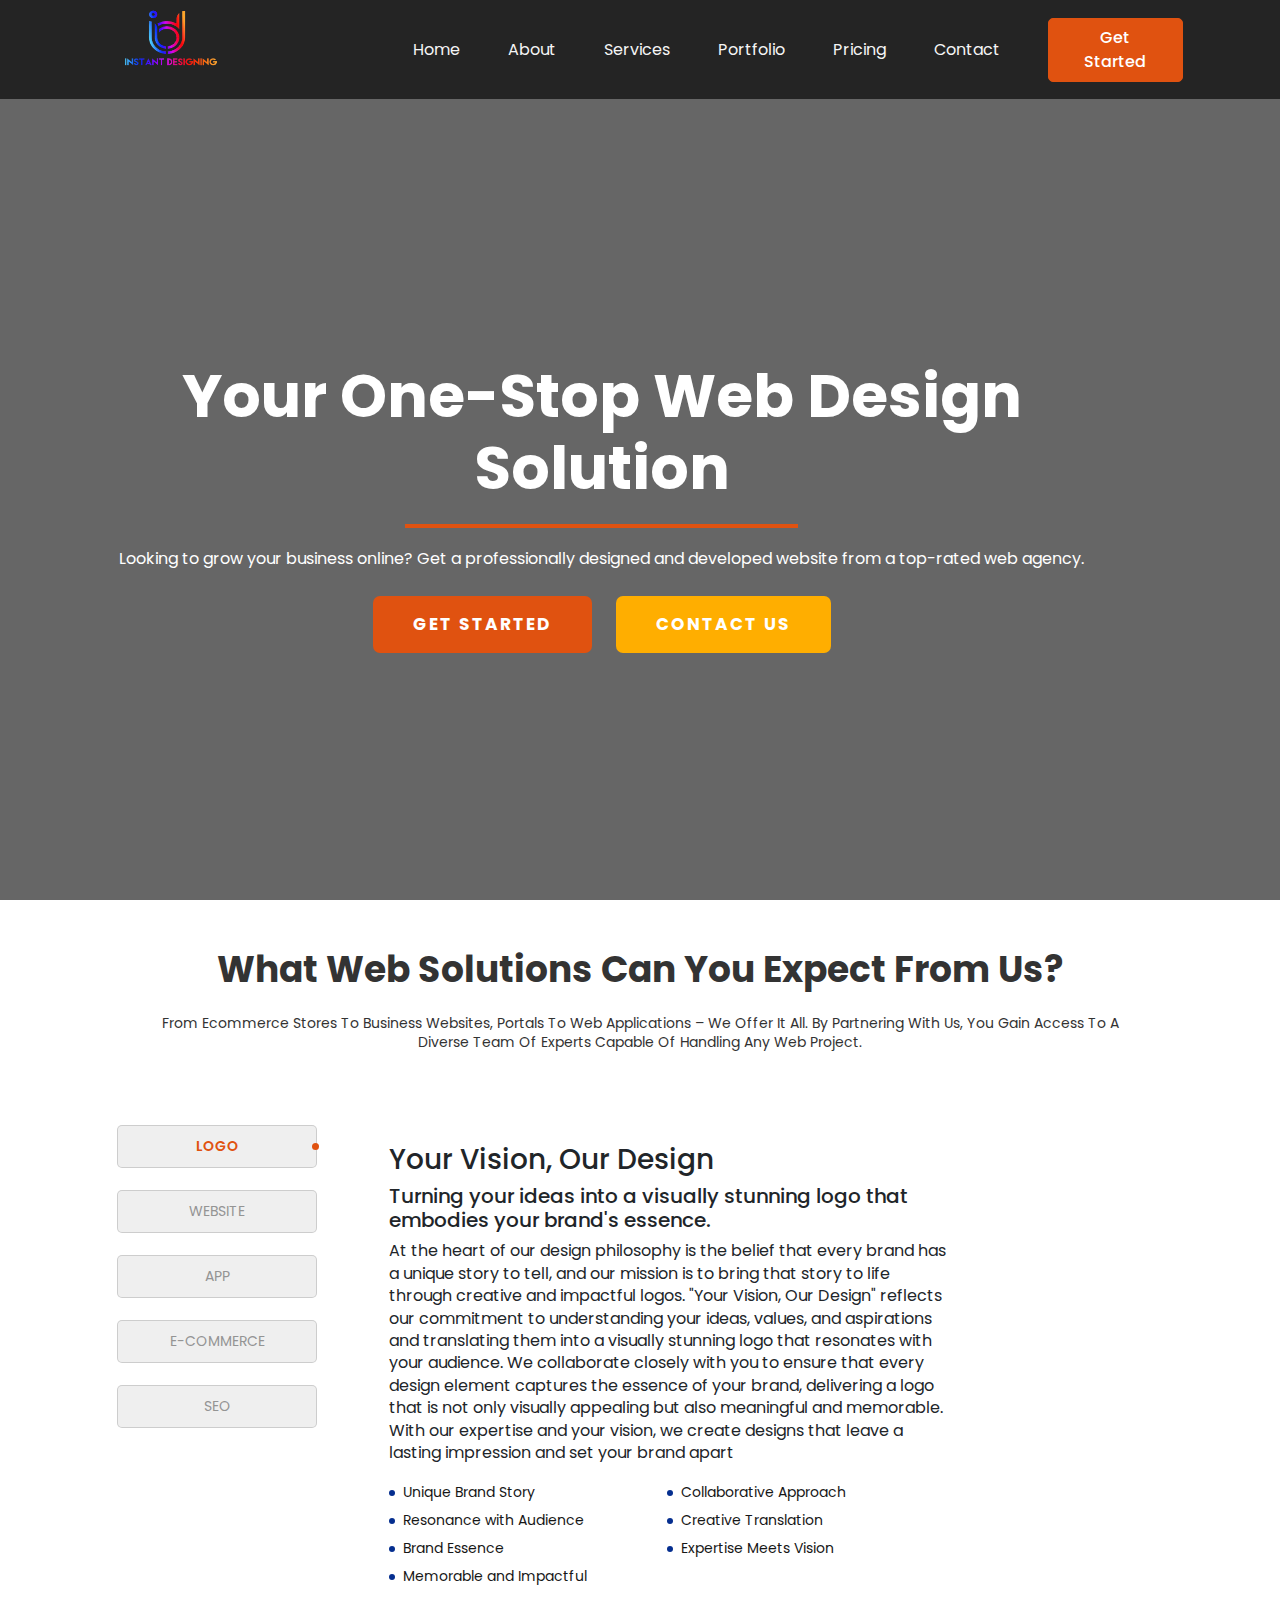
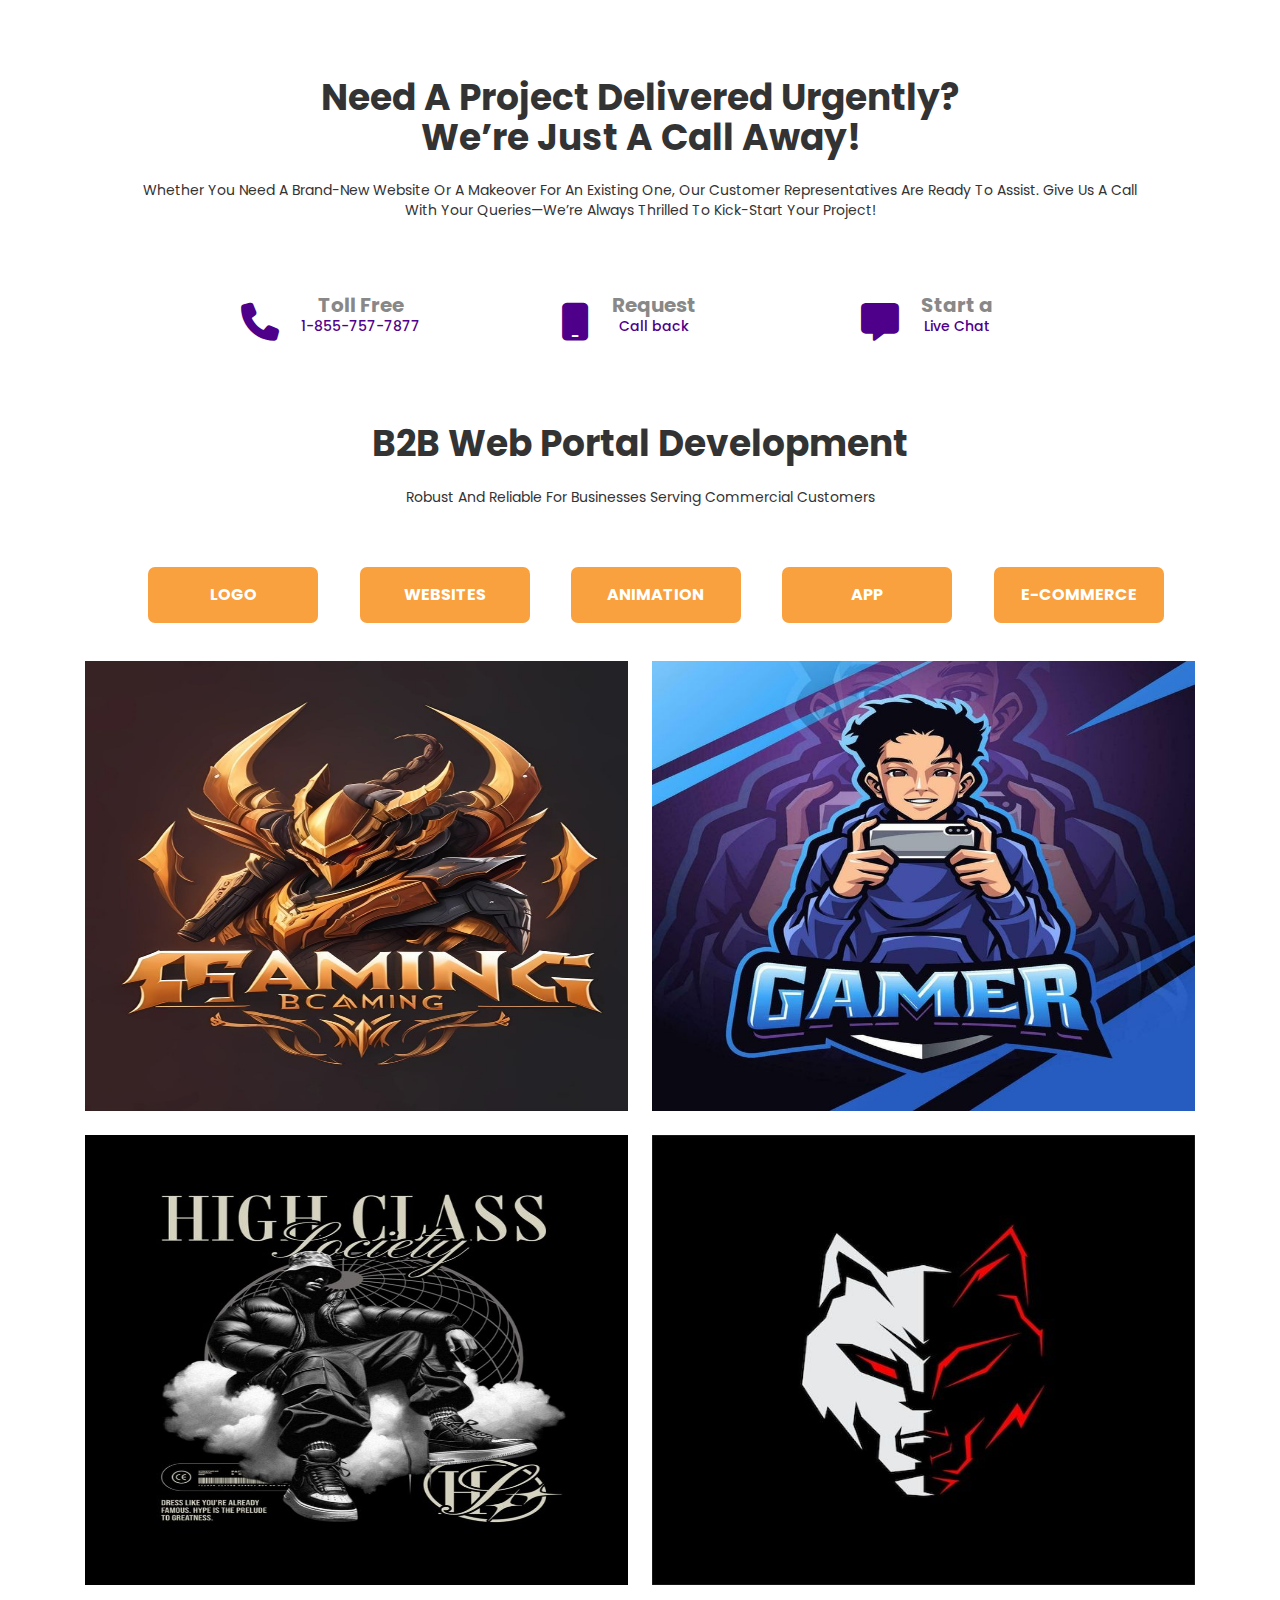
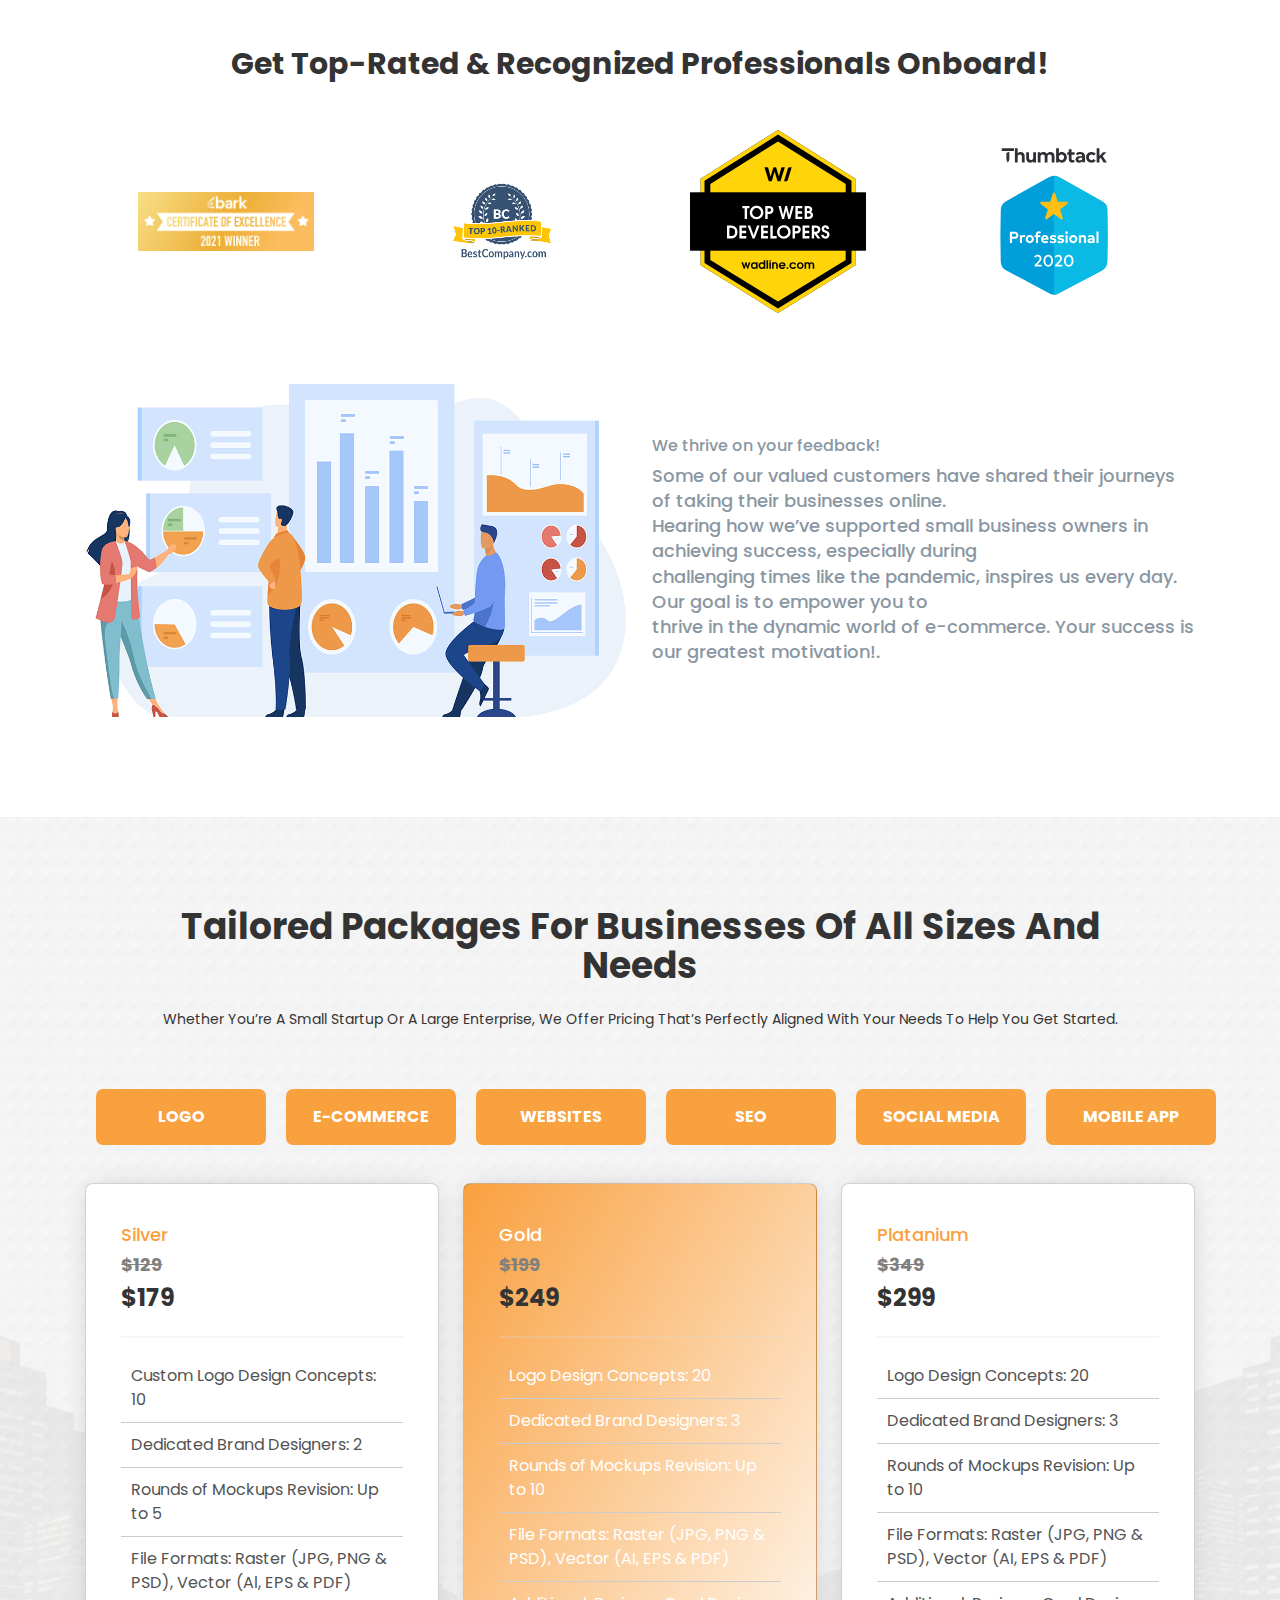
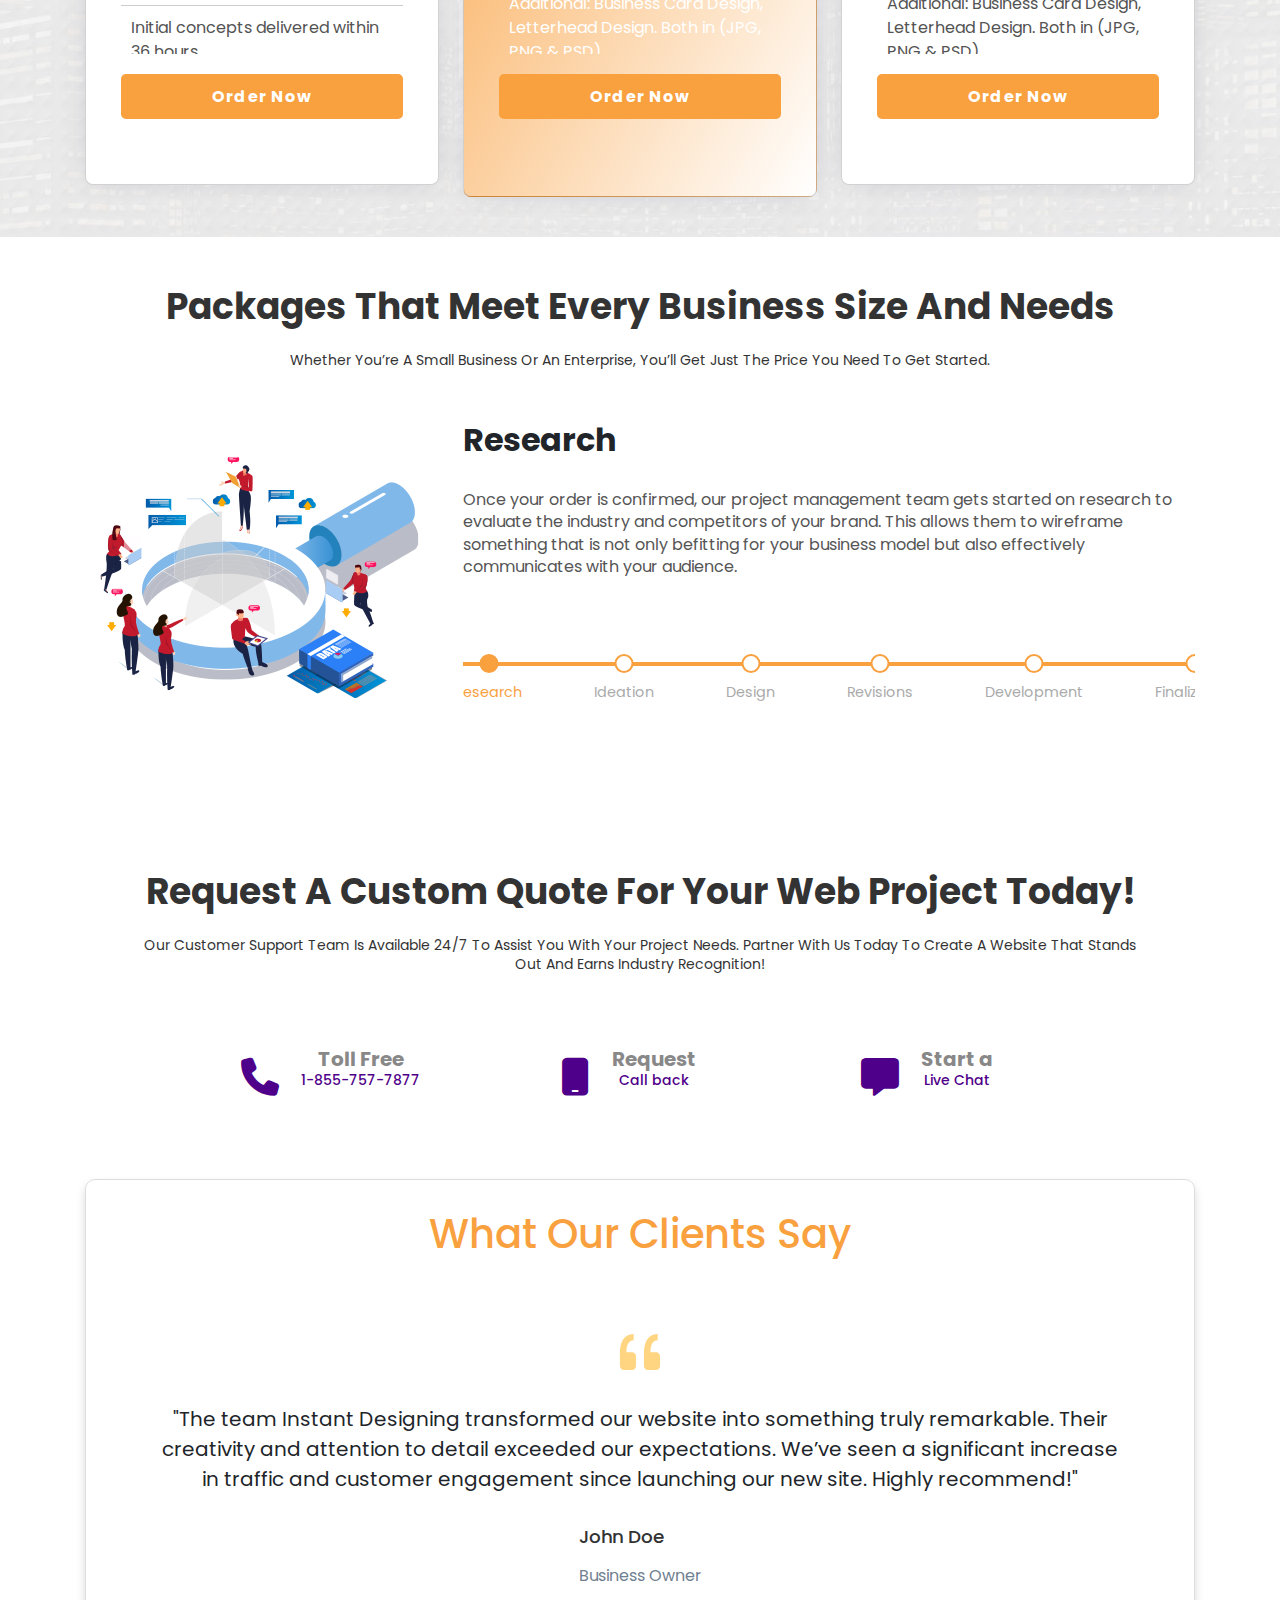
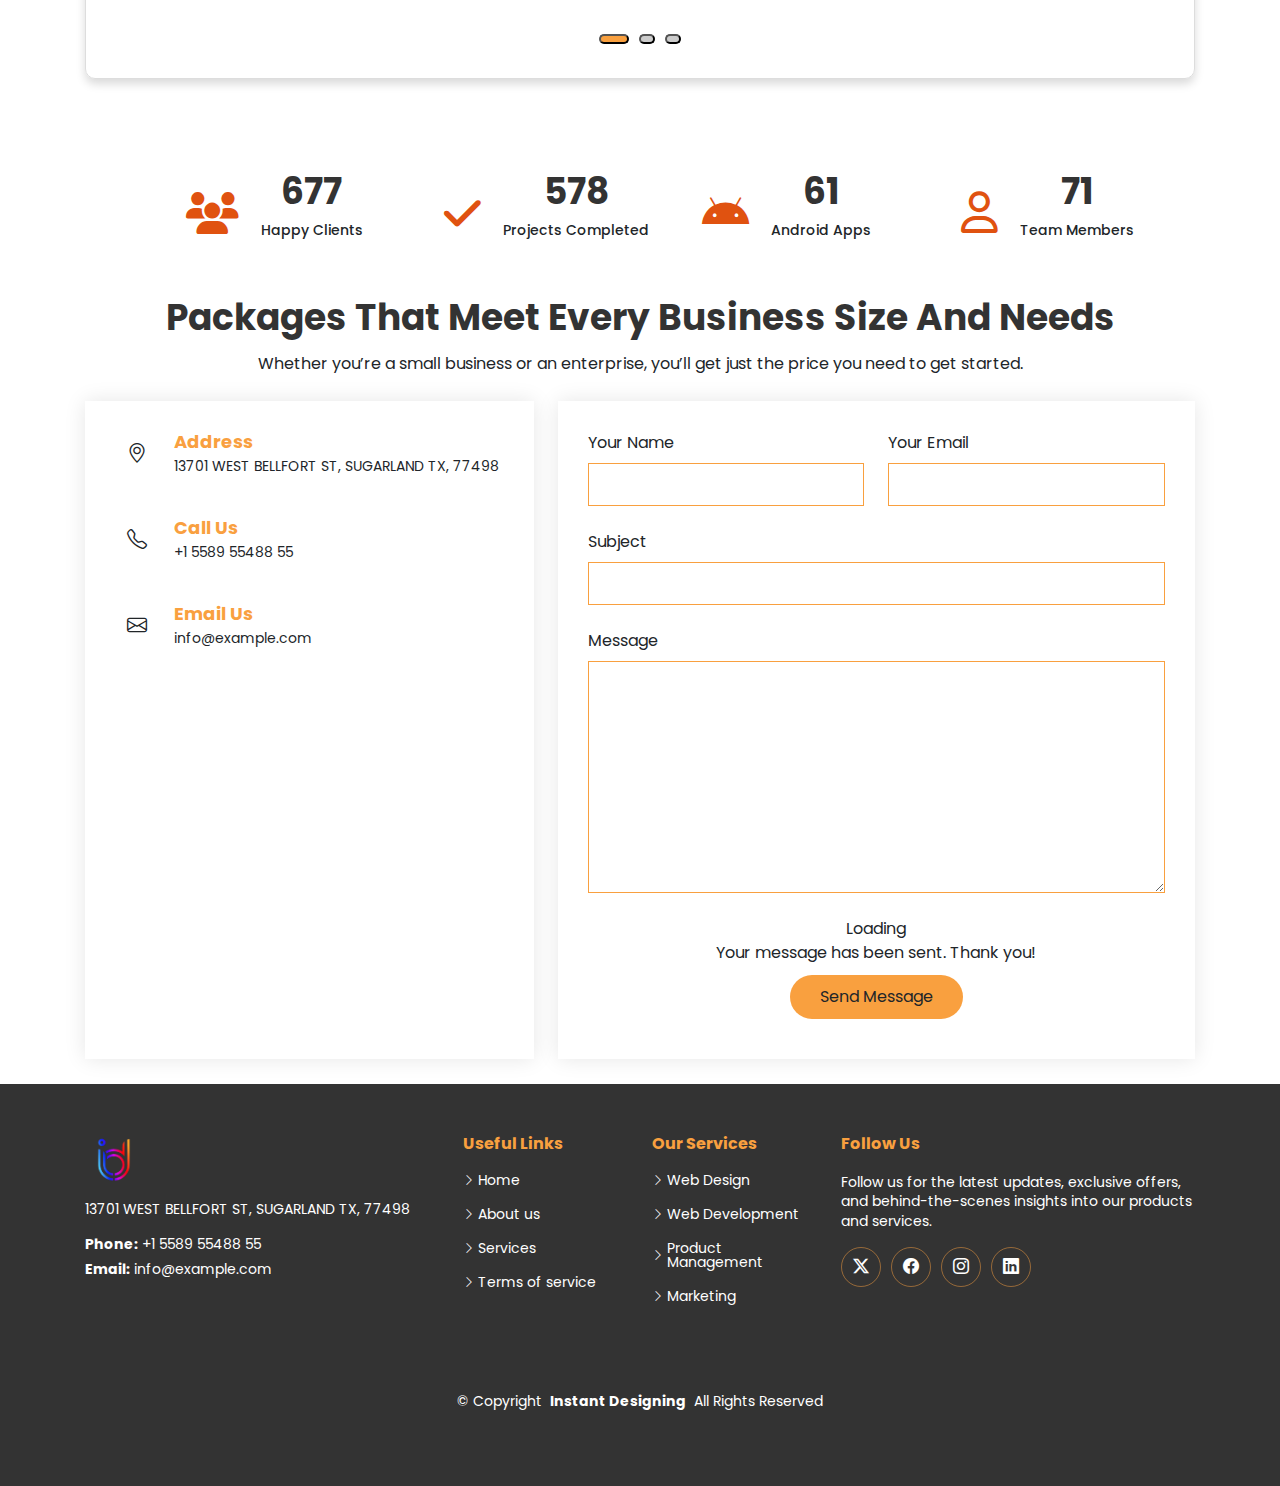
==== index.html @ 381ea603 "rough" ====
<!DOCTYPE html>
<html lang="en">

<head>
	<meta charset="UTF-8">
	<meta name="viewport" content="width=device-width, initial-scale=1.0">
	<link rel="icon" href="./assets/images/logo.png" type="image/x-icon">
	<link rel="stylesheet" href="https://cdn.jsdelivr.net/npm/bootstrap@5.3.3/dist/css/bootstrap.min.css"
		integrity="sha384-QWTKZyjpPEjISv5WaRU9OFeRpok6YctnYmDr5pNlyT2bRjXh0JMhjY6hW+ALEwIH" crossorigin="anonymous">
	<link rel="stylesheet" href="https://cdnjs.cloudflare.com/ajax/libs/font-awesome/6.6.0/css/all.min.css">
	<link rel="stylesheet" type="text/css"
		href="https://cdnjs.cloudflare.com/ajax/libs/slick-carousel/1.8.1/slick.min.css" />
	<link rel="stylesheet" type="text/css"
		href="https://cdnjs.cloudflare.com/ajax/libs/slick-carousel/1.8.1/slick-theme.min.css" />
	<link href="https://cdn.jsdelivr.net/npm/bootstrap-icons/font/bootstrap-icons.css" rel="stylesheet">
	<!-- <link href="https://cdn.jsdelivr.net/npm/aos@2.3.4/dist/aos.css" rel="stylesheet"> -->



	<link rel="stylesheet" href="styles.css">
	<title>Instant Designing</title>
</head>

<body>
	<!-- header -->
	<header  data-aos="fade-down">
		<div class="container">
			<div class="row">
				<div class="col-md-3">
					<a href="#" class="logo">
						<img src="./assets/images/Logo-removebg-preview.png" alt="logo">
					</a>
				</div>
				<div class="col-md-9">
					<nav>
						<div class="hamburger-menu" id="hamburger-menu">
							<span></span>
							<span></span>
							<span></span>
						</div>
						<ul class="menu" id="menu">
							<li><a href="#">Home</a></li>
							<li><a href="#types-Solutions">About</a></li>
							<li><a href="#">Services</a></li>
							<li><a href="#Portfolio">Portfolio</a></li>
							<li><a href="#pricing">Pricing</a></li>
							<li><a href="#contact">Contact</a></li>
							<li><button class="btn-a">Get Started</button></li>
						</ul>
					</nav>
				</div>
			</div>
		</div>
	</header>


	<section class="hero" data-aos="zoom-in">
		<div class="video">
			<video autoplay muted loop>
				<source src="./assets/images/3205624-hd_1920_1080_25fps.mp4" type="video/mp4">
			</video>
		</div>
		<div class="container">
			<div class="row">
				<div class="col-lg-12">
					<div class="hero-content" data-aos="fade-up" data-aos-delay="300">
						<h1>Your One-Stop Web Design Solution</h1>
						<p>Looking to grow your business online? Get a professionally designed and developed website
							from a top-rated web agency.</p>
						<button class="btn-b" data-aos="fade-right" data-aos-delay="500"> Get Started</button>
						<button style="background: #ffae00;" class="btn-b" data-aos="fade-left" data-aos-delay="500"> Contact Us</button>
					</div>
				</div>
			</div>
		</div>
	</section>
	
	
	  

	<section class="types-Solutions" id="types-Solutions"  data-aos="fade-up">
		<div class=" container">
		  <div class="row">
			<div class="col-md-12">
			  <div class="sec" data-aos="fade-right">
				<h1 class="sec-hd text-center" data-aos="fade-left" data-aos-delay="200">What Web Solutions Can You Expect from Us?</h1>
				<p>From ecommerce stores to business websites, portals to web applications – we offer it all. By
				  partnering with us, you gain access to a diverse team of experts capable of handling any web
				  project.</p>
			  </div>
			</div>
			<div class="col-md-3">
			  <div class="buttons" data-aos="fade-up" data-aos-delay="300">
				<ul class="list">
				  <li><button class="active" onclick="showContent('logo-div')">Logo</button></li>
				  <li><button onclick="showContent('website')">Website </button></li>
				  <li><button onclick="showContent('app')">App</button></li>
				  <li><button onclick="showContent('ecommerce')">E-commerce</button></li>
				  <li><button onclick="showContent('seo')">SEO</button></li>
				</ul>
	  
			  </div>
			</div>
			<div class="col-md-9">
	  
			  <div class="content logo-div"  data-aos="fade-right">
				<h3>
				  Your Vision, Our Design
				</h3>
				<h5>Turning your ideas into a visually stunning logo that embodies your brand's essence.</h5>
				<p>At the heart of our design philosophy is the belief that every brand has a unique story to
				  tell, and our mission is to bring that story to life through creative and impactful logos.
				  "Your Vision, Our Design" reflects our commitment to understanding your ideas, values, and
				  aspirations and translating them into a visually stunning logo that resonates with your
				  audience. We collaborate closely with you to ensure that every design element captures the
				  essence of your brand, delivering a logo that is not only visually appealing but also
				  meaningful and memorable. With our expertise and your vision, we create designs that leave a
				  lasting impression and set your brand apart</p>
				<ul class="dots-ul" data-aos="zoom-in" data-aos-delay="400">
				  <li>Unique Brand Story</li>
				  <li>Collaborative Approach</li>
				  <li>Resonance with Audience</li>
				  <li>Creative Translation</li>
				  <li>Brand Essence</li>
				  <li>Expertise Meets Vision</li>
				  <li>Memorable and Impactful</li>
				</ul>
				<!-- <img src="./assets/images/web-business01.png" alt=""> -->
	  
				<!-- Right-hand corner image -->
	  
				<img src="./assets/logo/free-golden-wings-logo-vector.jpg" alt="B2B Image" class="corner-image" data-aos="fade-up">
	  
			  </div>
			  <div class="content website" data-aos="fade-up">
				<h3>
				  Innovative and Mobile-Friendly Websites
				</h3>
				<h5>Blending Creativity and Responsiveness to Boost Your Revenue</h5>
				<p>Responsive websites deliver significantly better business returns compared to traditional
				  websites, as they effectively reach customers across multiple platforms. With 95% of daily
				  activities now conducted on smartphones and tablets, it’s essential to cater to various
				  screen sizes and resolutions. Responsive design ensures flexible dimensions, providing clear
				  visuals and a tailored user experience, all without compromising the display quality on any
				  device.</p>
				<ul class="dots-ul" data-aos="zoom-in">
				  <li> Flexible Grid Implementation</li>
				  <li> CSS Styling Responsive Code</li>
				  <li> CSS3 Media Query Listener</li>
				  <li> Dynamics Resizing</li>
				  <li> Layout Alteration</li>
				</ul>
				<img src="web-business01.png" alt="">
	  
				<!-- Right-hand corner image -->
	  
				<img src="./assets/images/01.jpg" alt="B2B Image" class="corner-image"  data-aos="fade-up">
	  
			  </div>
			  <div class="content app"  data-aos="fade-up">
				<h3>
				  Experience the Future of Mobility
				</h3>
				<h5>Discover a seamless and innovative mobile app experience that redefines convenience and
				  connectivity.</h5>
				<p>Experience the Future of Mobility" captures the essence of a groundbreaking mobile app
				  designed to transform the way you interact with technology. With a focus on innovation,
				  convenience, and connectivity, this app delivers a seamless user experience that integrates
				  cutting-edge features to simplify your daily tasks and enhance your lifestyle. Whether it's
				  staying connected, managing your activities, or accessing services on the go, this app
				  redefines mobility by putting everything you need right at your fingertips. It’s not just an
				  app; it’s your gateway to a smarter, more connected future.</p>
				<ul class="dots-ul" data-aos="zoom-in">
				  <li>Innovative Technology</li>
				  <li>Seamless User Experience</li>
				  <li>Enhanced Convenience</li>
				  <li>Unmatched Connectivity</li>
				  <li>Future-Focused</li>
				  <li>Comprehensive Services</li>
				  <li>Empowering Mobility</li>
				</ul>
				<img src="web-business01.png" alt="">
	  
				<!-- Right-hand corner image -->
	  
				<img src="./assets/images/app1.png" alt="B2B Image" class="corner-image"  data-aos="zoom-out">
	  
			  </div>
			  <div class="content ecommerce" data-aos="fade-right">
				<h3>
				  A Comprehensive eCommerce Solution
				</h3>
				<h5>From inventory management and payment gateways to order processing and beyond, get all the
				  tools you need to make your online store thrive.</h5>
				<p>Ecommerce is a highly competitive market, and to succeed, you need a store that offers full
				  control while providing an engaging experience for your audience. When you partner with us,
				  you get a team of professionals with the expertise to build an online store that’s ready to
				  drive serious business./p>
				<ul class="dots-ul" data-aos="zoom-in">
				  <li> Customer Registration</li>
				  <li> Merchant Integration</li>
				  <li> Products & Categories</li>
				  <li> Discount Coupons</li>
				  <li> Products Reports</li>
				</ul>
				<img src="web-business01.png" alt="">
	  
				<!-- Right-hand corner image -->
	  
				<img src="./assets/images/01 (1).jpg" alt="B2B Image" class="corner-image" data-aos="zoom-out">
	  
			  </div>
			  <div class="content seo" data-aos="fade-left">
				<h3>Unleashing the Power of SEO for Your Business
				</h3>
				<h5>Maximize your business's online potential with tailored SEO strategies that drive
				  visibility, traffic, and growth.</h5>
				<p>Unleashing the Power of SEO for Your Business" is about unlocking your brand’s full digital
				  potential through expertly crafted SEO strategies. By optimizing your website for search
				  engines, we ensure that your business gains greater visibility, driving more organic traffic
				  and attracting the right audience. These strategies are tailored to meet your specific
				  goals, helping you climb search rankings, enhance user engagement, and ultimately boost
				  conversions. Whether you're looking to establish a strong online presence or dominate your
				  market, SEO empowers your business to grow sustainably, stay ahead of competitors, and
				  connect with customers in meaningful ways.</p>
				<ul class="dots-ul" data-aos="zoom-in">
				  <li>Increased Visibility</li>
				  <li>Targeted Traffic</li>
				  <li>Improved Rankings</li>
				  <li>Tailored Strategies</li>
				  <li>Boosted Conversions</li>
				  <li>Sustainable Growth</li>
				  <li>Competitive Advantage</li>
				  <li>Enhanced User Engagement</li>
				  <li>Cost-Effective Marketing</li>
				</ul>
				<img src="web-business01.png" alt="">
	  
				<!-- Right-hand corner image -->
	  
				<img src="./assets/images/seo.jpg" alt="B2B Image" class="corner-image" data-aos="fade-up">
	  
			  </div>
			</div>
	  
		  </div>
		</div>
	  
	  </section>

	  <section class="call-to-action" data-aos="fade-up">
		<div class="container">
			<div class="row">
				<div class="col-md-12">
					<div class="sec" data-aos="fade-right">
						<h1 class="sec-hd text-center">
							Need a project delivered urgently? <br>
							We’re just a call away!
						</h1>
						<p data-aos="fade-left" data-aos-delay="200">
							Whether you need a brand-new website or a makeover for an existing one, our customer
							representatives are ready to assist. Give us a call with your queries—we’re always thrilled
							to kick-start your project!
						</p>
					</div>
				</div>
				<div class="container" id="call-row">
					<div class="row">
						<div class="col-md-4 d-flex justify-content-center" data-aos="zoom-in" data-aos-delay="300">
							<div class="call-i">
								<i class="fa-solid fa-phone"></i>
							</div>
							<div class="call-sec">
								<h5>Toll Free</h5>
								<p>1-855-757-7877</p>
							</div>
						</div>
						<div class="col-md-4 d-flex justify-content-center" data-aos="zoom-in" data-aos-delay="400">
							<div class="call-i">
								<i class="fa-solid fa-mobile"></i>
							</div>
							<div class="call-sec">
								<h5>Request</h5>
								<p>Call back</p>
							</div>
						</div>
						<div class="col-md-4 d-flex justify-content-center" data-aos="zoom-in" data-aos-delay="500">
							<div class="call-i">
								<i class="fa-solid fa-message"></i>
							</div>
							<div class="call-sec">
								<h5>Start a</h5>
								<p>Live Chat</p>
							</div>
						</div>
					</div>
				</div>
			</div>
		</div>
	</section>
	

	<section class="web-busniess-sec" id="Portfolio">
		<div class="container">
			<div class="row">
				<div class="col-md-12">
					<div class="sec">
						<h1 class="sec-hd text-center">B2B Web Portal Development</h1>
						<p>Robust and Reliable for Businesses Serving Commercial Customers</p>
					</div>
				</div>
				<div class="col-md-12">
					<ul class="web-busniess-ul text-center d-flex ">
						<li><button class="btn-b btn-change" onclick="showTab('tab-logo')">Logo</button></li>
						<li><button class="btn-b btn-change" onclick="showTab('tab-website')">Websites</button></li>
						<li><button class="btn-b btn-change" onclick="showTab('tab-animation')">Animation</button></li>
						<li><button class="btn-b btn-change" onclick="showTab('tab-app')">APP</button></li>
						<li><button class="btn-b btn-change" onclick="showTab('tab-ecommerce')">E-commerce</button></li>

					</ul>
				</div>



				<!-- Tab Content Wrapper -->
				<div class="tab-content">
					<div class="tab-logo">
						<div class="row">
							<div class="col-md-6">
								<div class="portfolio-img"> <img src="./assets/logo/02.jpg" alt="">
								</div>
							</div>
							<div class="col-md-6">
								<div class="portfolio-img"> <img src="./assets/logo/03.jpg" alt=""> </div>
							</div>
							<div class="col-md-6">
								<div class="portfolio-img"> <img src="./assets/logo/04.jpg" alt=""> </div>
							</div>
							<div class="col-md-6">
								<div class="portfolio-img"> <img src="./assets/logo/1.jpg" alt=""> </div>
							</div>
						</div>
					</div>
					<div class="tab-website" style="display: none;">
						<div class="row">
							<div class="col-md-6">
								<div class="portfolio-img"> <img src="./assets/website/01.jpg" alt="">
								</div>
							</div>
							<div class="col-md-6">
								<div class="portfolio-img"> <img src="./assets/website/02.jpg" alt=""> </div>
							</div>
							<div class="col-md-6">
								<div class="portfolio-img"> <img src="./assets/website/03.jpg" alt=""> </div>
							</div>
							<div class="col-md-6">
								<div class="portfolio-img"> <img src="./assets/website/04.jpg" alt=""> </div>
							</div>
						</div>
					</div>
					<div class="tab-animation" style="display: none;">
						<div class="row">
							<div class="col-md-6">
								<div class="portfolio-img"> <img
										src="./assets/animation/0449de03-4edc-4749-80b6-5d3747b59972-cover.png" alt="">
								</div>
							</div>
							<div class="col-md-6">
								<div class="portfolio-img"> <img
										src="./assets/animation/661fa3e851e7340cc49e7c7b_10 years Desktop Glare-min.png"
										alt=""> </div>
							</div>
							<div class="col-md-6">
								<div class="portfolio-img"> <img
										src="./assets/animation/Bocor-bootstrap-website-template.webp" alt=""> </div>
							</div>
							<div class="col-md-6">
								<div class="portfolio-img"> <img src="./assets/animation/maxresdefault.jpg" alt="">
								</div>
							</div>
						</div>
					</div>
					<div class="tab-app" style="display: none;">
						<div class="row">
							<div class="col-md-6">
								<div class="portfolio-img"> <img src="./assets/images/app1.png" alt=""> </div>
							</div>
							<div class="col-md-6">
								<div class="portfolio-img"> <img src="./assets/images/app2.webp" alt=""> </div>
							</div>
							<div class="col-md-6">
								<div class="portfolio-img"> <img src="./assets/images/app3.jpg" alt=""> </div>
							</div>
							<div class="col-md-6">
								<div class="portfolio-img"> <img src="./assets/images/app4.jpg" alt=""> </div>
							</div>
						</div>
					</div>
					<div class="tab-ecommerce" style="display: none;">
						<div class="row">
							<div class="col-md-6">
								<div class="portfolio-img"> <img src="./assets/images/01 (1).jpg" alt=""> </div>
							</div>
							<div class="col-md-6">
								<div class="portfolio-img"> <img src="./assets/images/01 (2).jpg" alt=""> </div>
							</div>
							<div class="col-md-6">
								<div class="portfolio-img"> <img src="./assets/images/04 (1).jpg" alt=""> </div>
							</div>
							<div class="col-md-6">
								<div class="portfolio-img"> <img src="./assets/images/ecommerce-02.png" alt=""> </div>
							</div>
						</div>
					</div>
				</div>

			</div>
	</section>


	<section class="badges" data-aos="fade-up">
		<div class="container">
			<div class="row">
				<div class="col-md-12">
					<div class="sec" data-aos="fade-right">
						<h1 class="sec-hd text-center" id="badges-h1">
							Get Top-Rated & Recognized Professionals Onboard!
						</h1>
					</div>
				</div>
			</div>
			<div class="container">
				<div class="row" id="badges-row">
					<div class="col-md-3 badges" data-aos="zoom-in" data-aos-delay="200">
						<img src="./assets/images/cert-excellence-2021-medium.png" class="badges-img" alt="">
					</div>
					<div class="col-md-3 badges" data-aos="zoom-in" data-aos-delay="300">
						<img src="./assets/images/BC_badge_Top10Ranked.png" class="badges-img" alt="">
					</div>
					<div class="col-md-3 badges" data-aos="zoom-in" data-aos-delay="400">
						<img src="./assets/images/Badge_Colored_Web.svg" class="badges-img" alt="">
					</div>
					<div class="col-md-3 badges" data-aos="zoom-in" data-aos-delay="500">
						<img src="./assets/images/2020.svg" class="badges-img" alt="">
					</div>
				</div>
			</div>
		</div>
	</section>
	
	<section class="sec-03" data-aos="fade-up">
		<div class="container">
			<div class="row">
				<div class="col-md-6">
					<div class="sec-yt" data-aos="fade-right">
						<img src="./assets/images/jjSJmc.png" alt="">
					</div>
				</div>
				<div class="col-md-6">
					<div class="para-silder" >
						<h6>We thrive on your feedback!</h6>
						<p>Some of our valued customers have shared their journeys of taking their businesses online.
							Hearing how we’ve supported small business owners in achieving success, especially during
							challenging times like the pandemic, inspires us every day. Our goal is to empower you to
							thrive in the dynamic world of e-commerce. Your success is our greatest motivation!.</p>
					</div>
				</div>
			</div>
		</div>
	</section>




	<section class="Pricig" id="pricing">
		<div class="container">
			<div class="row">
				<div class="col-md-12">
					<div class="sec">
						<h1 class="sec-hd  text-center" id="pricing-h1">Tailored Packages for Businesses of All Sizes
							and Needs
						</h1>
						<p>Whether you’re a small startup or a large enterprise, we offer pricing that’s perfectly
							aligned with your needs to help you get started.</p>
					</div>
				</div>
				<div class="col-md-12">
					<ul class="web-busniess-ul text-center d-flex justify-content-center">
						<li>
							<button class="btn-b btn-change" onclick="showPricing('pricingtab-logo')">Logo</button>
						</li>
						<li>
							<button class="btn-b btn-change"
								onclick="showPricing('pricingtab-e-commerce')">E-commerce</button>
						</li>
						<li>
							<button class="btn-b btn-change"
								onclick="showPricing('pricingtab-websites')">Websites</button>
						</li>
						<li>
							<button class="btn-b btn-change" onclick="showPricing('pricingtab-seo')">SEO</button>
						</li>
						<li>
							<button class="btn-b btn-change" onclick="showPricing('pricingtab-sm')">Social
								Media</button>
						</li>
						<li>
							<button class="btn-b btn-change" onclick="showPricing('pricingtab-cw')">Mobile App</button>
						</li>
					</ul>
				</div>


				<div class="pricing-tabs">
					<div class="tabprice-content" id="pricingtab-logo" style="display: block;">
						<div class="row">
							<div class="col-md-4 responsive1">
								<div class="card basic-card">

									<h4 class="card-title">Silver</h4>


									<h1 class="price original-price"><span>$</span>129</h1>
									<!-- Discounted price in red -->
									<h1 class="price discount-price"><span>$</span>179</h1>
									<hr id="hr">

									<ul class="pack-features">
										<li>Custom Logo Design Concepts: 10</li>
										<li>Dedicated Brand Designers: 2</li>
										<li>Rounds of Mockups Revision: Up to 5</li>
										<li>File Formats: Raster (JPG, PNG &amp; PSD), Vector (Al, EPS &amp; PDF)</li>
										<li>Initial concepts delivered within 36 hours</li>
										<li>Finalization with revisions within 60-84 hours</li>
										<li>Unique Design</li>
										<li>100% Ownership</li>
									</ul>
									<div>
										<button class="button btn " type="button" name="button">Order Now</button>
									</div>
								</div>
							</div>
							<div class="col-md-4 responsive1">
								<div class="card professional-card">
									<h4 class="card-title" style="color: #ffff;">Gold</h4>


									<h1 class="price original-price"><span>$</span>199</h1>
									<!-- Discounted price in red -->
									<h1 class="price discount-price"><span>$</span>249</h1>
									<hr id="hr">

									<ul class="pack-features">
										<li>Logo Design Concepts: 20</li>
										<li>Dedicated Brand Designers: 3</li>
										<li>Rounds of Mockups Revision: Up to 10</li>
										<li>File Formats: Raster (JPG, PNG &amp; PSD), Vector (AI, EPS &amp; PDF)</li>
										<li>Additional: Business Card Design, Letterhead Design. Both in (JPG, PNG &amp;
											PSD)</li>
										<li>Initial concepts delivered within 30 hours</li>
										<li>Finalization with revisions within 54-78 hours</li>
										<li>Unique Design</li>
										<li>100% Ownership</li>
									</ul>
									<div>
										<button class="button btn" type="button" name="button">Order Now</button>
									</div>
								</div>
							</div>
							<div class="col-md-4 responsive1">
								<div class="card master-card">

									<h4 class="card-title">Platanium</h4>


									<h1 class="price original-price"><span>$</span>349</h1>
									<!-- Discounted price in red -->
									<h1 class="price discount-price"><span>$</span>299</h1>
									<hr id="hr">

									<ul class="pack-features">
										<li>Logo Design Concepts: 20</li>
										<li>Dedicated Brand Designers: 3</li>
										<li>Rounds of Mockups Revision: Up to 10</li>
										<li>File Formats: Raster (JPG, PNG &amp; PSD), Vector (AI, EPS &amp; PDF)</li>
										<li>Additional: Business Card Design, Letterhead Design. Both in (JPG, PNG &amp;
											PSD)</li>
										<li>Initial concepts delivered within 30 hours</li>
										<li>Finalization with revisions within 54-78 hours</li>
										<li>Unique Design</li>
										<li>100% Ownership</li>
									</ul>
									<div>
										<button class="button btn" type="button" name="button">Order Now</button>
									</div>
								</div>
							</div>
						</div>
					</div>
					<div class="tabprice-content" id="pricingtab-e-commerce" style="display: none;">
						<div class="row">
							<div class="col-md-4">
								<div class="card basic-card">

									<h4 class="card-title">Silver</h4>


									<h1 class="price original-price"><span>$</span>3445</h1>
									<!-- Discounted price in red -->
									<h1 class="price discount-price"><span>$</span>699</h1>
									<hr id="hr">

									<ul class="pack-features">
										<li class="first">Customized Design</li>
										<li>Up-to 50 Products</li>
										<li>Content Management System (CMS)</li>
										<li>Mini Shopping Cart Integration</li>
										<li>Payment Module Integration</li>
										<li>Easy Product Search</li>
										<li>Dedicated designer &amp; developer</li>
										<li>Unlimited Revisions</li>
										<li>100% Satisfaction Guarantee</li>
										<li>100% Unique Design Guarantee</li>
										<li>100% Money Back Guarantee * </li>
										<li>Dedicate Account Manager</li>
										<li class="last">Free Final Files (Ai, PSD, Html , JPEG and PNG in formats for
											all web use)</li>
									</ul>
									<div>
										<button class="button btn " type="button" name="button">Order Now</button>
									</div>
								</div>
							</div>
							<div class="col-md-4">
								<div class="card professional-card">
									<h4 class="card-title" style="color: #ffff;">Gold</h4>


									<h1 class="price original-price"><span>$</span>5445</h1>
									<!-- Discounted price in red -->
									<h1 class="price discount-price"><span>$</span>1099</h1>
									<hr id="hr">

									<ul class="pack-features">
										<li class="first">Customized Design</li>
										<li>Up-to 250 Products</li>
										<li>Content Management System (CMS)</li>
										<li>Full Shopping Cart Integration</li>
										<li>Payment Module Integration</li>
										<li>Easy Product Search</li>
										<li>Product Reviews</li>
										<li>5 Promotional Banners</li>
										<li>Security Protocol</li>
										<li>Dedicated designer &amp; developer</li>
										<li>Unlimited Revisions</li>
										<li>100% Satisfaction Guarantee</li>
										<li>100% Unique Design Guarantee</li>
										<li class="last">100% Money Back Guarantee</li>
									</ul>
									<div>
										<button class="button btn" type="button" name="button">Order Now</button>
									</div>
								</div>
							</div>
							<div class="col-md-4">
								<div class="card master-card">

									<h4 class="card-title">Platanium</h4>


									<h1 class="price original-price"><span>$</span>149799</h1>
									<!-- Discounted price in red -->
									<h1 class="price discount-price"><span>$</span>3999</h1>
									<hr id="hr">

									<ul class="pack-features">
										<li class="first">Customized Design</li>
										<li>Unlimited Products</li>
										<li>Unlimited Categories</li>
										<li>UNLIMITED Logo Design Concepts</li>
										<li>Dedicated designer &amp; developer</li>
										<li>UNLIMITED Revisions</li>
										<li>E-Commerce Store Design</li>
										<li>Product Detail Page Design</li>
										<li>Unique Banner Slider</li>
										<li>Featured Products Showcase</li>
										<li>Full Shopping Cart Integration</li>
										<li>Product Rating &amp; Reviews</li>
										<li>Mobile Responsive</li>
										<li>Security Protocol</li>
										<li>Easy Product Search</li>
										<li>Payment Gateway Integration</li>
										<li>Multi-currency Support</li>
										<li>Content Management System</li>
										<li>Stationary Design (BusinessCard,Letterhead &amp; Envelope)</li>
										<li>Invoice Design, Email Signature</li>
										<li>E-Commerce Store Design</li>
										<li>Product Detail Page Design</li>
										<li>Unique Banner Slider</li>
										<li>Featured Products Showcase</li>
										<li>Full Shopping Cart Integration</li>
										<li>Product Rating &amp; Reviews</li>
										<li>Easy Product Search</li>
										<li>Payment Gateway Integration</li>
										<li>Multi-currency Support</li>
										<li>Content Management System</li>
										<li>Cutomer Log-in Area</li>
										<li>Social Media Plugins Integration</li>
										<li>Tell a Friend Feature</li>
										<li>All Final File Formats</li>
										<li>100% Ownership Rights</li>
										<li>100% Satisfaction Guarantee</li>
										<li>100% Unique Design Guarantee</li>
										<li class="last">100% Money Back Guarantee</li>
									</ul>
									<div>
										<button class="button btn" type="button" name="button">Order Now</button>
									</div>
								</div>
							</div>
						</div>
					</div>
					<div class="tabprice-content" id="pricingtab-websites" style="display: none;">
						<div class="row">
							<div class="col-md-4 responsive1">
								<div class="card basic-card">

									<h4 class="card-title">Silver</h4>


									<h1 class="price original-price"><span>$</span>1150</h1>
									<!-- Discounted price in red -->
									<h1 class="price discount-price"><span>$</span>449</h1>
									<hr id="hr">

									<ul class="pack-features">
										<li class="first">5 Page Website Design</li>
										<li class=" first">5 Page Custom WordPress Website </li>
										<li>1 Design Concept </li>
										<li class="darker">5 Stock Images </li>
										<li>Content Integration </li>
										<li>Cross Browser Compatible </li>
										<li>Secure admin tools for easy updates</li>
										<li>Website optimization package for increased speed</li>
										<li>Contact Form Integration </li>
										<li>No contract: cancel anytime</li>
										<li>Dedicated Account Manager</li>
										<li>24/7 Chat Support</li>
										<li class="last">Turn Around 5 Business Days</li>
									</ul>
									<div>
										<button class="button btn " type="button" name="button">Order Now</button>
									</div>
								</div>
							</div>
							<div class="col-md-4 responsive1">
								<div class="card professional-card">
									<h4 class="card-title" style="color: #ffff;">Gold</h4>


									<h1 class="price original-price"><span>$</span>2299</h1>
									<!-- Discounted price in red -->
									<h1 class="price discount-price"><span>$</span>899.99</h1>
									<hr id="hr">

									<ul class="pack-features">
										<li class="first">10 Pages Custom Website </li>
										<li>1 Design Concept </li>
										<li>8 Stock Images </li>
										<li class="darker"> CMS Backend</li>
										<li class="darker">SEO Friendly Website </li>
										<li>Content Integration </li>
										<li>Mobile Responsive Website</li>
										<li>Cross Browser Compatible </li>
										<li>Secure admin tools for easy updates</li>
										<li>Website optimization package for increased speed</li>
										<li>Contact Form Integration </li>
										<li>No contract: cancel anytime</li>
										<li>Dedicated Account Manager</li>
										<li>24/7 Chat Support</li>
										<li class="last">Turn Around 7 Business Days</li>
										>
									</ul>
									<div>
										<button class="button btn" type="button" name="button">Order Now</button>
									</div>
								</div>
							</div>
							<div class="col-md-4 responsive1">
								<div class="card master-card">

									<h4 class="card-title">Platanium</h4>


									<h1 class="price original-price"><span>$</span>3999</h1>
									<!-- Discounted price in red -->
									<h1 class="price discount-price"><span>$</span>1099.99</h1>
									<hr id="hr">

									<ul class="pack-features">
										<li class="first">12 Pages Custom Website </li>
										<li>1 Design Concept </li>
										<li class="darker">8 Stock Images </li>
										<li class="darker">WordPress CMS Backend</li>
										<li class="darker">SEO Friendly Website </li>
										<li class="darker">Google Analytics Integration </li>
										<li class="darker">Email Automation Integration</li>
										<li class="darker">Domain &amp; Hosting </li>
										<li class="darker">FREE CMS Integration </li>
										<li>Content Integration </li>
										<li>Mobile Responsive Website</li>
										<li>Cross Browser Compatible </li>
										<li>Secure admin tools for easy updates</li>
										<li>Website optimization package for increased speed</li>
										<li>Contact Form Integration </li>
										<li>No contract: cancel anytime</li>
										<li>Dedicated Account Manager</li>
										<li>24/7 Chat Support</li>
										<li class="last">Turn Around 7 Business Days</li>
									</ul>
									<div>
										<button class="button btn" type="button" name="button">Order Now</button>
									</div>
								</div>
							</div>
						</div>
					</div>
					<div class="tabprice-content" id="pricingtab-seo" style="display: none;">
						<div class="row">
							<div class="col-md-4">
								<div class="card basic-card">

									<h4 class="card-title">Silver</h4>


									<h1 class="price original-price"><span>$</span>700</h1>
									<!-- Discounted price in red -->
									<h1 class="price discount-price"><span>$</span>350</h1>
									<hr id="hr">

									<ul class="pack-features">

										<li class="first">Website Audit</li>
										<li>Pages Optimized (10 pages) </li>
										<li>15 Selected Keywords Targeting </li>
										<li>Keyword Research </li>
										<li>Keyword Grouping </li>
										<li>Keyword Mapping </li>
										<li class="heading">On-Page Optimization </li>
										<li>SEO Road Map</li>
										<li>Blog Creation</li>
										<li>Webpage Copywriting (3 pages, 350 words per page)</li>
										<li>Title Tag Optimization (10 titles)</li>
										<li>Meta Description Optimization (10 meta description)</li>
										<li>Meta Keyword Optimization (10 meta keywords)</li>
										<li>Domain Redirect Optimization (10 domain redirects)</li>
										<li>xml Sitemap Optimization</li>
										<li>Robots.txt Check</li>
										<li>URL Rewrites (10 URL rewrites)</li>
										<li>Broken Link Report</li>
										<li class="heading">Rich Snippet Recommendations </li>
										<li>Breadcrumbs</li>
										<li class="heading">Initial Off-Page SEO </li>
										<li>Social Bookmarking</li>
										<li>Slide Share Marketing</li>
										<li>Forums/FAQ’s</li>
										<li>Link Building</li>
										<li>Directory Submission</li>
										<li>Local Business Listings</li>
									</ul>
									<div>
										<button class="button btn " type="button" name="button">Order Now</button>
									</div>
								</div>
							</div>
							<div class="col-md-4">
								<div class="card professional-card">
									<h4 class="card-title" style="color: #ffff;">Gold</h4>


									<h1 class="price original-price"><span>$</span>1400</h1>
									<!-- Discounted price in red -->
									<h1 class="price discount-price"><span>$</span>700</h1>
									<hr id="hr">

									<ul class="pack-features">

										<li class="heading">Prior Analysis </li>
										<li>Business Analysis</li>
										<li>Consumer Analysis </li>
										<li>Competitor Analysis </li>
										<li>35 Selected Keywords Targeting </li>
										<li>15 Pages Keyword Targeted</li>

										<li class="heading">Webpage Optimization </li>
										<li>Meta Tags Creation</li>
										<li>Keyword Optimization </li>
										<li>Image Optimization </li>
										<li>Inclusion of anchors</li>

										<li class="heading">Tracking &amp; Analysis </li>
										<li>Google Analytics Installation</li>
										<li>Google Webmaster Installation </li>
										<li>Call To Action Plan </li>
										<li>Creation of Sitemaps</li>

										<li class="heading">Reporting </li>
										<li>Monthly Reporting </li>
										<li>Recommendation </li>
										<li>Email Support </li>
										<li>Phone Support</li>

										<li class="heading">Off Page Optimization</li>
										<li>Social Bookmarking</li>
										<li>Slide Share Marketing </li>
										<li>Forums/FAQ’s </li>
										<li>Link Building </li>
										<li>Directory Submission </li>
										<li>Local Business Listings</li>

									</ul>
									<div>
										<button class="button btn" type="button" name="button">Order Now</button>
									</div>
								</div>
							</div>
							<div class="col-md-4">
								<div class="card master-card">

									<h4 class="card-title">Platanium</h4>


									<h1 class="price original-price"><span>$</span>2499.99</h1>
									<!-- Discounted price in red -->
									<h1 class="price discount-price"><span>$</span>1200</h1>
									<hr id="hr">

									<ul class="pack-features">
										<li class="heading">Prior Analysis </li>
										<li>Business Analysis</li>
										<li>Consumer Analysis </li>
										<li>Competitor Analysis </li>
										<li>60+ Selected Keywords Targeting </li>
										<li>30 Pages Keyword Targeted</li>

										<li class="heading">Webpage Optimization </li>
										<li>Meta Tags Creation</li>
										<li>Keyword Optimization </li>
										<li>Image Optimization </li>
										<li>Inclusion of anchors Tags </li>
										<li>Inclusion of anchors Indexing Modifications</li>

										<li class="heading">Tracking &amp; Analysis </li>
										<li>Google Places Inclusions</li>
										<li>Google Analytics Installation</li>
										<li>Google Webmaster Installation </li>
										<li>Call To Action Plan </li>
										<li>Creation of Sitemaps</li>

										<li class="heading">Reporting </li>
										<li>Monthly Reporting </li>
										<li>Recommendation </li>
										<li>Email Support </li>
										<li>Phone Support</li>

										<li class="heading">Off Page Optimization </li>
										<li>Social Bookmarking</li>
										<li>Slide Share Marketing </li>
										<li>Forums/FAQ’s </li>
										<li>Link Building </li>
										<li>Directory Submission </li>
										<li>Local Business Listings</li>
									</ul>
									<div>
										<button class="button btn" type="button" name="button">Order Now</button>
									</div>
								</div>
							</div>
						</div>
					</div>
					<div class="tabprice-content" id="pricingtab-sm" style="display: none;">
						<div class="row">
							<div class="col-md-4">
								<div class="card basic-card">

									<h4 class="card-title">Silver</h4>


									<h1 class="price original-price"><span>$</span>700</h1>
									<!-- Discounted price in red -->
									<h1 class="price discount-price"><span>$</span>350</h1>
									<hr id="hr">

									<ul class="pack-features">
										<li>3 postings per week (per network) Facebook + Twitter + Instagram + Google+
										</li>
										<li>Content Creation </li>
										<li>Business Page Optimization </li>
										<li>Social Media Strategy (Overview) </li>
										<li>Facebook Likes Campaign </li>
										<li>Monthly Progress report </li>
										<li>Copy Writing</li>
									</ul>
									<div>
										<button class="button btn " type="button" name="button">Order Now</button>
									</div>
								</div>
							</div>
							<div class="col-md-4">
								<div class="card professional-card">
									<h4 class="card-title" style="color: #ffff;">Gold</h4>


									<h1 class="price original-price"><span>$</span>1400</h1>
									<!-- Discounted price in red -->
									<h1 class="price discount-price"><span>$</span>700</h1>
									<hr id="hr">

									<ul class="pack-features">
										<li>Copywriting &amp; Visual designs </li>
										<li>Business Page Optimization </li>
										<li>Ad Campaign Management </li>
										<li>Spam monitoring </li>
										<li>Monthly Progress report </li>
										<li>5 postings per week Facebook + Twitter + Instagram + Google+ </li>
										<li>Reputation Management </li>
										<li>Social Account Setup </li>
										<li>Content Creation </li>
										<li>Social Media Listening </li>
										<li>Query and comments reply</li>
									</ul>
									<div>
										<button class="button btn" type="button" name="button">Order Now</button>
									</div>
								</div>
							</div>
							<div class="col-md-4">
								<div class="card master-card">

									<h4 class="card-title">Platanium</h4>


									<h1 class="price original-price"><span>$</span>2400</h1>
									<!-- Discounted price in red -->
									<h1 class="price discount-price"><span>$</span>1200</h1>
									<hr id="hr">

									<ul class="pack-features">
										<li>Copywriting &amp; Visual designs </li>
										<li>Business Page Optimization </li>
										<li>Ad Campaign Management </li>
										<li>Spam monitoring </li>
										<li>6 postings per week Facebook + Twitter + Instagram + Google+ </li>
										<li>Reputation Management </li>
										<li>Social Account Setup </li>
										<li>Content Creation </li>
										<li>Social Media Hearing </li>
										<li>Query and comments reply</li>
									</ul>
									<div>
										<button class="button btn" type="button" name="button">Order Now</button>
									</div>
								</div>
							</div>
						</div>
					</div>
					<div class="tabprice-content" id="pricingtab-cw" style="display: none;">
						<div class="row">
							<div class="col-md-4">
								<div class="card basic-card">

									<h4 class="card-title">Silver</h4>


									<!-- <h1 class="price original-price"><span>$</span>340.99</h1> -->
									<!-- Discounted price in red -->
									<h1 class="price discount-price"><span>$</span>2570</h1>
									<hr id="hr">

									<ul class="pack-features">
										<li class="first">No. of Features Up to 7
										</li>
										<li>Wireframing</li>
										<li>Intuitive UI UX (Custom App Design)</li>
										<li>Social Media Integration</li>
										<li>App Testing</li>
										<li>Publishing on App Store</li>
										<li>Paid bug support ($350/m)</li>
										<li>Native iOS OR Android app</li>

									</ul>
									<div>
										<button class="button btn " type="button" name="button">Order Now</button>
									</div>
								</div>
							</div>
							<div class="col-md-4">
								<div class="card professional-card">
									<h4 class="card-title" style="color: #ffff;">Gold</h4>


									<!-- <h1 class="price original-price"><span>$</span>699.99</h1> -->
									<!-- Discounted price in red -->
									<h1 class="price discount-price"><span>$</span>4199.99</h1>
									<hr id="hr">

									<ul class="pack-features">
										<li class="first">No. of Features Up to 10</li>
										<li>Wireframing</li>
										<li>Intuitive UI UX (Custom App Design)</li>
										<li>Social Media Integration</li>
										<li>App Testing</li>
										<li>Ads Network Integration </li>
										<li>Firebase Integration</li>
										<li>In-App Purchase</li>
										<li>Publishing on App Store</li>
										<li>1 Month free bug support</li>
										<li>Native iOS OR Android app</li>
										<li>Cross-Platform (Hybrid) On Demand</li>
										<li>Push Notifications</li>
										<li>Messaging API Integration (Live Chat)</li>
										<li>Google Maps Integration</li>
										<li>Web APIs and Online Database</li>
										<li class="last">CrashAnalytics Integration</li>
									</ul>
									<div>
										<button class="button btn" type="button" name="button">Order Now</button>
									</div>
								</div>
							</div>
							<div class="col-md-4">
								<div class="card master-card">

									<h4 class="card-title">Platanium</h4>


									<!-- <h1 class="price original-price"><span>$</span>799.99</h1> -->
									<!-- Discounted price in red -->
									<h1 class="price discount-price"><span>$</span>10,000</h1>
									<hr id="hr">

									<ul class="pack-features">
										<li>25% Upfront to get started with the work immediately</li>
										<li>No. of Features Up to 25</li>
										<li>Wireframing</li>
										<li>Intuitive UI UX (Custom App Design)</li>
										<li>Social Media Integration</li>
										<li>App Testing</li>
										<li>Ads Network Integration</li>
										<li>Firebase Integration</li>
										<li>In-App Purchase</li>
										<li>Publishing on App Store</li>
										<li>App Store Optimization</li>
										<li>3 Month free bug support</li>
										<li>Native iOS OR Android app</li>
										<li>Cross-Platform (Hybrid) On Demand</li>
										<li>Push Notifications</li>
										<li>Messaging API Integration (Live Chat)</li>
										<li>Regular App Updates Yearly 1 Update</li>
										<li>Google Maps Integration</li>
										<li>Admin Panel</li>
										<li>Data Import/Export</li>
										<li>Web APIs and Online Database</li>
										<li>Picture Gallery/Product Display/Showcase Services On Demand</li>
										<li>Product Categories/Sub Categories</li>
										<li>CrashAnalytics Integration</li>
										<li>Audio/Video Streaming</li>
										<li>Payment Gateways Integration</li>
										<li>Shopping Cart</li>
										<li>3rd Party APIs Integrations</li>
									</ul>
									<div>
										<button class="button btn" type="button" name="button">Order Now</button>
									</div>
								</div>
							</div>
						</div>
					</div>
				</div>



			</div>

		</div>




		</div>
	</section>

	<section data-aos="fade-up">
		<div class="container">
			<div class="row">
				<div class="col-md-12">
					<div class="sec">
						<h1 class="sec-hd text-center" id="pricing-h1" data-aos="fade-in">Packages that Meet Every Business Size and Needs</h1>
						<p data-aos="fade-in">Whether you’re a small business or an enterprise, you’ll get just the price you need to get started.</p>
					</div>
				</div>
			</div>
		</div>
	
		<div class="container" data-aos="fade-up" data-aos-delay="200">
			<div class="row">
				<div class="col-md-4" data-aos="fade-right">
					<div class="progess-img">
						<img id="step-img" src="./assets/images/process-04.png" alt="">
					</div>
				</div>
				<div class="col-md-8" data-aos="fade-left">
					<h2 id="step-title">Research</h2>
					<p id="step-description">Description for Research step goes here. You might come with different ideas...</p>
	
					<div class="progress-bar">
						<div class="line"></div> <!-- Horizontal line across the progress bar -->
						<ul class="steps d-flex">
							<li>
								<div class="step active" onclick="activateStep(0)" data-aos="zoom-in">Research</div>
							</li>
							<li>
								<div class="step" onclick="activateStep(1)" data-aos="zoom-in">Ideation</div>
							</li>
							<li>
								<div class="step" onclick="activateStep(2)" data-aos="zoom-in">Design</div>
							</li>
							<li>
								<div class="step" onclick="activateStep(3)" data-aos="zoom-in">Revisions</div>
							</li>
							<li>
								<div class="step" onclick="activateStep(4)" data-aos="zoom-in">Development</div>
							</li>
							<li>
								<div class="step" onclick="activateStep(5)" data-aos="zoom-in">Finalization</div>
							</li>
						</ul>
					</div>
				</div>
			</div>
		</div>
	</section>
	


	<!-- <section>
		<div class="side-bar-sm-frm rght-open openfrm active">
			<div class="side-head">
				Get <strong>80%</strong> Discount &nbsp;&nbsp;&nbsp;&nbsp;&nbsp;&nbsp;
				<span><i class="fa fa-chevron-up" aria-hidden="true"></i></span>
			</div>
			<div class="side-body">
				<h5>Your first step <br>towards a great website</h5>
				<form action="https://www.websiteprofs.com/crm/include/offercontact.php" method="GET">
					<div class="field">
						<input type="text" id="name" placeholder="Full Name" name="popupname" required="">
					</div>
					
					<div class="field">
						<div class="contact-dd newcountrycode">
							<span class=""></span>
							<select class="countrylist valid" name="pc"><option value="93" data-abbr="AF">AFGHANISTAN</option><option value="358" data-abbr="AX">ALAND ISLANDS</option><option value="355" data-abbr="AL">ALBANIA</option><option value="213" data-abbr="DZ">ALGERIA</option><option value="168" data-abbr="AS">AMERICAN SAMOA</option><option value="376" data-abbr="AD">ANDORRA</option><option value="244" data-abbr="AO">ANGOLA</option><option value="264" data-abbr="AI">ANGUILLA</option><option value="167" data-abbr="AQ">ANTARCTICA</option><option value="268" data-abbr="AG">ANTIGUA AND BARBUDA</option><option value="54" data-abbr="AR">ARGENTINA</option><option value="374" data-abbr="AM">ARMENIA</option><option value="297" data-abbr="AW">ARUBA</option><option value="61" data-abbr="AU">AUSTRALIA</option><option value="43" data-abbr="AT">AUSTRIA</option><option value="994" data-abbr="AZ">AZERBAIJAN</option><option value="242" data-abbr="BS">BAHAMAS</option><option value="973" data-abbr="BH">BAHRAIN</option><option value="880" data-abbr="BD">BANGLADESH</option><option value="246" data-abbr="BB">BARBADOS</option><option value="375" data-abbr="BY">BELARUS</option><option value="32" data-abbr="BE">BELGIUM</option><option value="501" data-abbr="BZ">BELIZE</option><option value="229" data-abbr="BJ">BENIN</option><option value="441" data-abbr="BM">BERMUDA</option><option value="975" data-abbr="BT">BHUTAN</option><option value="591" data-abbr="BO">BOLIVIA</option><option value="387" data-abbr="BA">BOSNIA AND HERZEGOVINA</option><option value="267" data-abbr="BW">BOTSWANA</option><option value="55" data-abbr="BR">BRAZIL</option><option value="246" data-abbr="IO">BRITISH INDIAN OCEAN TERRITORY</option><option value="673" data-abbr="BN">BRUNEI DARUSSALAM</option><option value="359" data-abbr="BG">BULGARIA</option><option value="226" data-abbr="BF">BURKINA FASO</option><option value="257" data-abbr="BI">BURUNDI</option><option value="855" data-abbr="KH">CAMBODIA</option><option value="237" data-abbr="CM">CAMEROON</option><option value="1" data-abbr="CA" selected="selected">CANADA</option><option value="238" data-abbr="CV">CAPE VERDE</option><option value="345" data-abbr="KY">CAYMAN ISLANDS</option><option value="236" data-abbr="CF">CENTRAL AFRICAN REPUBLIC</option><option value="235" data-abbr="TD">CHAD</option><option value="56" data-abbr="CL">CHILE</option><option value="86" data-abbr="CN">CHINA</option><option value="672" data-abbr="CX">CHRISTMAS ISLAND</option><option value="672" data-abbr="CC">COCOS (KEELING) ISLANDS</option><option value="57" data-abbr="CO">COLOMBIA</option><option value="269" data-abbr="KM">COMOROS</option><option value="242" data-abbr="CG">CONGO</option><option value="682" data-abbr="CK">COOK ISLANDS</option><option value="506" data-abbr="CR">COSTA RICA</option><option value="225" data-abbr="CI">COTE D'IVOIRE</option><option value="385" data-abbr="HR">CROATIA</option><option value="53" data-abbr="CU">CUBA</option><option value="357" data-abbr="CY">CYPRUS</option><option value="420" data-abbr="CZ">CZECH REPUBLIC</option><option value="45" data-abbr="DK">DENMARK</option><option value="253" data-abbr="DJ">DJIBOUTI</option><option value="176" data-abbr="DM">DOMINICA</option><option value="809" data-abbr="DO">DOMINICAN REPUBLIC</option><option value="593" data-abbr="EC">ECUADOR</option><option value="20" data-abbr="EG">EGYPT</option><option value="503" data-abbr="SV">EL SALVADOR</option><option value="240" data-abbr="GQ">EQUATORIAL GUINEA</option><option value="291" data-abbr="ER">ERITREA</option><option value="372" data-abbr="EE">ESTONIA</option><option value="251" data-abbr="ET">ETHIOPIA</option><option value="500" data-abbr="FK">FALKLAND ISLANDS (MALVINAS)</option><option value="298" data-abbr="FO">FAROE ISLANDS</option><option value="679" data-abbr="FJ">FIJI</option><option value="358" data-abbr="FI">FINLAND</option><option value="33" data-abbr="FR">FRANCE</option><option value="594" data-abbr="GF">FRENCH GUIANA</option><option value="689" data-abbr="PF">FRENCH POLYNESIA</option><option value="689" data-abbr="TF">FRENCH SOUTHERN TERRITORIES</option><option value="241" data-abbr="GA">GABON</option><option value="220" data-abbr="GM">GAMBIA</option><option value="995" data-abbr="GE">GEORGIA</option><option value="49" data-abbr="DE">GERMANY</option><option value="233" data-abbr="GH">GHANA</option><option value="350" data-abbr="GI">GIBRALTAR</option><option value="30" data-abbr="GR">GREECE</option><option value="299" data-abbr="GL">GREENLAND</option><option value="473" data-abbr="GD">GRENADA</option><option value="590" data-abbr="GP">GUADELOUPE</option><option value="671" data-abbr="GU">GUAM</option><option value="502" data-abbr="GT">GUATEMALA</option><option value="224" data-abbr="GN">GUINEA</option><option value="245" data-abbr="GW">GUINEA-BISSAU</option><option value="592" data-abbr="GY">GUYANA</option><option value="509" data-abbr="HT">HAITI</option><option value="39" data-abbr="VA">HOLY SEE (VATICAN CITY STATE)</option><option value="503" data-abbr="HN">HONDURAS</option><option value="852" data-abbr="HK">HONG KONG</option><option value="36" data-abbr="HU">HUNGARY</option><option value="354" data-abbr="IS">ICELAND</option><option value="91" data-abbr="IN">INDIA</option><option value="62" data-abbr="ID">INDONESIA</option><option value="98" data-abbr="IR">IRAN, ISLAMIC REPUBLIC OF</option><option value="964" data-abbr="IQ">IRAQ</option><option value="353" data-abbr="IE">IRELAND</option><option value="972" data-abbr="IL">ISRAEL</option><option value="39" data-abbr="IT">ITALY</option><option value="876" data-abbr="JM">JAMAICA</option><option value="81" data-abbr="JP">JAPAN</option><option value="962" data-abbr="JO">JORDAN</option><option value="7" data-abbr="KZ">KAZAKHSTAN</option><option value="254" data-abbr="KE">KENYA</option><option value="686" data-abbr="KI">KIRIBATI</option><option value="82" data-abbr="KP">KOREA, DEMOCRATIC PEOPLE'S REPUBLIC OF</option><option value="82" data-abbr="KR">KOREA, REPUBLIC OF</option><option value="965" data-abbr="KW">KUWAIT</option><option value="996" data-abbr="KG">KYRGYZSTAN</option><option value="856" data-abbr="LA">LAO PEOPLE'S DEMOCRATIC REPUBLIC</option><option value="371" data-abbr="LV">LATVIA</option><option value="961" data-abbr="LB">LEBANON</option><option value="266" data-abbr="LS">LESOTHO</option><option value="231" data-abbr="LR">LIBERIA</option><option value="218" data-abbr="LY">LIBYAN ARAB JAMAHIRIYA</option><option value="423" data-abbr="LI">LIECHTENSTEIN</option><option value="370" data-abbr="LT">LITHUANIA</option><option value="352" data-abbr="LU">LUXEMBOURG</option><option value="853" data-abbr="MO">MACAO</option><option value="389" data-abbr="MK">MACEDONIA, THE FORMER YUGOSLAV REPUBLIC OF</option><option value="261" data-abbr="MG">MADAGASCAR</option><option value="265" data-abbr="MW">MALAWI</option><option value="60" data-abbr="MY">MALAYSIA</option><option value="960" data-abbr="MV">MALDIVES</option><option value="223" data-abbr="ML">MALI</option><option value="356" data-abbr="MT">MALTA</option><option value="692" data-abbr="MH">MARSHALL ISLANDS</option><option value="596" data-abbr="MQ">MARTINIQUE</option><option value="222" data-abbr="MR">MAURITANIA</option><option value="230" data-abbr="MU">MAURITIUS</option><option value="269" data-abbr="YT">MAYOTTE</option><option value="52" data-abbr="MX">MEXICO</option><option value="691" data-abbr="FM">MICRONESIA, FEDERATED STATES OF</option><option value="373" data-abbr="MD">MOLDOVA, REPUBLIC OF</option><option value="377" data-abbr="MC">MONACO</option><option value="976" data-abbr="MN">MONGOLIA</option><option value="664" data-abbr="MS">MONTSERRAT</option><option value="212" data-abbr="MA">MOROCCO</option><option value="258" data-abbr="MZ">MOZAMBIQUE</option><option value="95" data-abbr="MM">MYANMAR</option><option value="264" data-abbr="NA">NAMIBIA</option><option value="674" data-abbr="NR">NAURU</option><option value="977" data-abbr="NP">NEPAL</option><option value="31" data-abbr="NL">NETHERLANDS</option><option value="599" data-abbr="AN">NETHERLANDS ANTILLES</option><option value="687" data-abbr="NC">NEW CALEDONIA</option><option value="64" data-abbr="NZ">NEW ZEALAND</option><option value="505" data-abbr="NI">NICARAGUA</option><option value="227" data-abbr="NE">NIGER</option><option value="234" data-abbr="NG">NIGERIA</option><option value="683" data-abbr="NU">NIUE</option><option value="672" data-abbr="NF">NORFOLK ISLAND</option><option value="167" data-abbr="MP">NORTHERN MARIANA ISLANDS</option><option value="47" data-abbr="NO">NORWAY</option><option value="968" data-abbr="OM">OMAN</option><option value="92" data-abbr="PK">PAKISTAN</option><option value="680" data-abbr="PW">PALAU</option><option value="970" data-abbr="PS">PALESTINIAN TERRITORY, OCCUPIED</option><option value="507" data-abbr="PA">PANAMA</option><option value="675" data-abbr="PG">PAPUA NEW GUINEA</option><option value="595" data-abbr="PY">PARAGUAY</option><option value="51" data-abbr="PE">PERU</option><option value="63" data-abbr="PH">PHILIPPINES</option><option value="672" data-abbr="PN">PITCAIRN</option><option value="48" data-abbr="PL">POLAND</option><option value="351" data-abbr="PT">PORTUGAL</option><option value="787" data-abbr="PR">PUERTO RICO</option><option value="974" data-abbr="QA">QATAR</option><option value="262" data-abbr="RE">REUNION</option><option value="40" data-abbr="RO">ROMANIA</option><option value="7" data-abbr="RU">RUSSIAN FEDERATION</option><option value="250" data-abbr="RW">RWANDA</option><option value="290" data-abbr="SH">SAINT HELENA</option><option value="186" data-abbr="KN">SAINT KITTS AND NEVIS</option><option value="175" data-abbr="LC">SAINT LUCIA</option><option value="508" data-abbr="PM">SAINT PIERRE AND MIQUELON</option><option value="180" data-abbr="VC">SAINT VINCENT AND THE GRENADINES</option><option value="885" data-abbr="WS">SAMOA</option><option value="378" data-abbr="SM">SAN MARINO</option><option value="239" data-abbr="ST">SAO TOME AND PRINCIPE</option><option value="966" data-abbr="SA">SAUDI ARABIA</option><option value="221" data-abbr="SN">SENEGAL</option><option value="381" data-abbr="CS">SERBIA AND MONTENEGRO</option><option value="248" data-abbr="SC">SEYCHELLES</option><option value="232" data-abbr="SL">SIERRA LEONE</option><option value="65" data-abbr="SG">SINGAPORE</option><option value="421" data-abbr="SK">SLOVAKIA</option><option value="386" data-abbr="SI">SLOVENIA</option><option value="677" data-abbr="SB">SOLOMON ISLANDS</option><option value="252" data-abbr="SO">SOMALIA</option><option value="27" data-abbr="ZA">SOUTH AFRICA</option><option value="34" data-abbr="ES">SPAIN</option><option value="94" data-abbr="LK">SRI LANKA</option><option value="249" data-abbr="SD">SUDAN</option><option value="597" data-abbr="SR">SURINAME</option><option value="47" data-abbr="SJ">SVALBARD AND JAN MAYEN</option><option value="268" data-abbr="SZ">SWAZILAND</option><option value="46" data-abbr="SE">SWEDEN</option><option value="41" data-abbr="CH">SWITZERLAND</option><option value="963" data-abbr="SY">SYRIAN ARAB REPUBLIC</option><option value="886" data-abbr="TW">TAIWAN, PROVINCE OF CHINA</option><option value="992" data-abbr="TJ">TAJIKISTAN</option><option value="255" data-abbr="TZ">TANZANIA, UNITED REPUBLIC OF</option><option value="66" data-abbr="TH">THAILAND</option><option value="670" data-abbr="TL">TIMOR-LESTE</option><option value="228" data-abbr="TG">TOGO</option><option value="690" data-abbr="TK">TOKELAU</option><option value="676" data-abbr="TO">TONGA</option><option value="186" data-abbr="TT">TRINIDAD AND TOBAGO</option><option value="216" data-abbr="TN">TUNISIA</option><option value="90" data-abbr="TR">TURKEY</option><option value="993" data-abbr="TM">TURKMENISTAN</option><option value="164" data-abbr="TC">TURKS AND CAICOS ISLANDS</option><option value="688" data-abbr="TV">TUVALU</option><option value="256" data-abbr="UG">UGANDA</option><option value="380" data-abbr="UA">UKRAINE</option><option value="971" data-abbr="AE">UNITED ARAB EMIRATES</option><option value="44" data-abbr="GB">UNITED KINGDOM</option><option value="1" data-abbr="US" selected="selected">UNITED STATES</option><option value="598" data-abbr="UY">URUGUAY</option><option value="998" data-abbr="UZ">UZBEKISTAN</option><option value="678" data-abbr="VU">VANUATU</option><option value="58" data-abbr="VE">VENEZUELA</option><option value="84" data-abbr="VN">VIETNAM</option><option value="128" data-abbr="VG">VIRGIN ISLANDS, BRITISH</option><option value="134" data-abbr="VI">VIRGIN ISLANDS, U.S.</option><option value="681" data-abbr="WF">WALLIS AND FUTUNA</option><option value="212" data-abbr="EH">WESTERN SAHARA</option><option value="967" data-abbr="YE">YEMEN</option><option value="260" data-abbr="ZM">ZAMBIA</option><option value="263" data-abbr="ZW">ZIMBABWE</option></select>
						</div>
					</div>
					<div class="field">
						<div class="col-lg-2 noguttar">
							<input type="text" name="countrycode" class="countrycode" id="countrycode" readonly="">
						</div>
						<div class="col-lg-10">
							<div class="num-with-code">
								<input type="tel" id="phoneNum" name="phone" placeholder="Phone Number" required="">
							</div>
						</div>
					</div>
			
					<div class="field">
						<input type="hidden" name="leadsource" value="Get 80% Discount">
						<input type="text" placeholder="Email Address" id="email" name="popupemail" required="">
					</div>
		
					<div class="field">
						<select name="" id="service">
							<option value="">Logo Design</option>
							<option value="">Website Design</option>
							<option value="">Branding</option>
							<option value="">Animation</option>
							<option value="">Mobile Apps</option>
						</select>
					</div>
					
					<div class="text-center">
					<input type="hidden" name="formtype" value="sideform">	<input type="submit" value="Let’s Get Started">
					</div>
				</form>	
			</div>
		</div>
	</section> -->

	<section class="call-to-action">
		<div class="container">
			<div class="row">
				<div class="col-md-12">
					<div class="sec">
						<h1 class="sec-hd text-center">Request a Custom Quote for Your Web Project Today!</h1>
						<p>Our Customer Support Team is available 24/7 to assist you with your project needs. Partner
							with us today to create a website that stands out and earns industry recognition!
						</p>
					</div>
				</div>
				<div class="container" id="call-row">
					<div class="row">
						<div class="col-md-4 d-flex justify-content-center">
							<div class="call-i">
								<i class="fa-solid fa-phone"></i>
							</div>
							<div class="call-sec">
								<h5>Toll Free</h5>
								<p>1-855-757-7877</p>
							</div>
						</div>
						<div class="col-md-4 d-flex justify-content-center">
							<div class="call-i">
								<i class="fa-solid fa-mobile"></i>
							</div>
							<div class="call-sec">
								<h5>Request</h5>
								<p>Call back</p>
							</div>
						</div>
						<div class="col-md-4 d-flex justify-content-center">
							<div class="call-i">
								<i class="fa-solid fa-message"></i>
							</div>
							<div class="call-sec">
								<h5>Start a</h5>
								<p>Live Chat</p>
							</div>
						</div>

					</div>
				</div>
			</div>
		</div>
	</section>

	<section class="Testimonial-main" data-aos="fade-up" data-aos-duration="1500">
		<div class="container">
			<div class="row">
				<div class="col-md-12">
					<div class="testimonial-slider">
						<h1>What Our Clients Say</h1>

						<!-- Testimonial List -->
						<div class="testimonial-list" role="region" aria-label="Testimonials">
							<!-- Testimonial -->
							<div class="testimonial">
								<!-- Bootstrap Icon -->
								<i class="bi bi-quote"></i>

								<blockquote>
									"The team Instant Designing transformed our website into something truly remarkable.
									Their creativity and attention to detail exceeded our expectations. We’ve seen a
									significant increase in traffic and customer engagement since launching our new
									site. Highly recommend!"
								</blockquote>

								<!-- User Info -->
								<div class="user-info">
									<div class="user-details">
										<p class="name">John Doe</p>
										<p class="company">Business Owner</p>
									</div>
								</div>
							</div>
							<!-- /Testimonial -->
							<!-- Testimonial -->
							<div class="testimonial">
								<!-- Bootstrap Icon -->
								<i class="bi bi-quote"></i>

								<blockquote>
									Working with Instant Designing was a game-changer for our business. From start to
									finish, the process was smooth, and the results were better than we could have hoped
									for. They listened to our needs and delivered a modern, responsive website that is
									easy to navigate.
								</blockquote>

								<!-- User Info -->
								<div class="user-info">
									<div class="user-details">
										<p class="name">Sarah T.</p>
										<p class="company">Marketing Director</p>
									</div>
								</div>
							</div>
							<!-- /Testimonial -->
							<!-- Testimonial -->
							<div class="testimonial">
								<!-- Bootstrap Icon -->
								<i class="bi bi-quote"></i>

								<blockquote>
									We’ve been working with Instant Designing for over a year now, and our experience
									has been nothing short of outstanding. Their web development skills are top-notch,
									and they helped us create a seamless online shopping experience for our customers.
								</blockquote>

								<!-- User Info -->
								<div class="user-info">
									<div class="user-details">
										<p class="name"> Emma P.</p>
										<p class="company">E-commerce Manager</p>
									</div>
								</div>
							</div>
							<!-- /Testimonial -->
						</div>
						<!-- /Testimonial List -->

						<!-- Button Navigation -->
						<button class="nav prev" aria-label="Previous Testimonial">
							<i class="bi bi-chevron-left"></i>
						</button>

						<button class="nav next" aria-label="Next Testimonial">
							<i class="bi bi-chevron-right"></i>
						</button>
						<!-- /Button Navigation -->

						<!-- Dot Navigation -->
						<div class="dots-container"></div>
						<!-- /Dot Navigation -->
					</div>
				</div>
			</div>
	</section>

	<section class="counter" data-aos="fade-up" data-aos-duration="1500">
		<div class="container">
			<div class="row" id="counter-row">
				<div class="col-md-3 d-flex scale1" data-aos="zoom-in" data-aos-delay="100">
					<div class="counter-i">
						<i class="fa-solid fa-users"></i>
					</div>
					<div class="counter-sec">
						<h3 data-target="900">500</h3>
						<p>Happy Clients</p>
					</div>
				</div>
				<div class="col-md-3 d-flex scale1" data-aos="zoom-in" data-aos-delay="200">
					<div class="counter-i">
						<i class="fa-solid fa-check"></i>
					</div>
					<div class="counter-sec">
						<h3 data-target="800">400</h3>
						<p>Projects Completed</p>
					</div>
				</div>
				<div class="col-md-3 d-flex scale1" data-aos="zoom-in" data-aos-delay="300">
					<div class="counter-i">
						<i class="fa-brands fa-android"></i>
					</div>
					<div class="counter-sec">
						<h3 data-target="80">0</h3>
						<p>Android Apps</p>
					</div>
				</div>
				<div class="col-md-3 d-flex scale1" data-aos="zoom-in" data-aos-delay="400">
					<div class="counter-i">
						<i class="fa-regular fa-user"></i>
					</div>
					<div class="counter-sec">
						<h3 data-target="100">0</h3>
						<p>Team Members</p>
					</div>
				</div>
			</div>
		</div>
	</section>
	
	  
	<!-- Contact Section -->
	<section id="contact" class="contact section">

		<!-- Section Title -->
		<div class="container section-title" data-aos="fade-up">
			<h1 class="sec-hd  text-center" id="pricing-h1">Packages that Meet Every Business Size and Needs
			</h1>
			<p class="text-center">Whether you’re a small business or an enterprise, you’ll get just the price you need
				to get
				started.</p>
		</div><!-- End Section Title -->

		<div class="container" id="contact-container" data-aos="fade-up" data-aos-delay="10" >

			<div class="row gy-4">

				<div class="col-lg-5">

					<div class="info-wrap">
						<div class="info-item d-flex" data-aos="fade-up" data-aos-delay="200">
							<i class="bi bi-geo-alt flex-shrink-0"></i>
							<div>
								<h3>Address</h3>
								<p>13701 WEST BELLFORT ST, SUGARLAND TX, 77498</p>
							</div>
						</div><!-- End Info Item -->

						<div class="info-item d-flex" data-aos="fade-up" data-aos-delay="300">
							<i class="bi bi-telephone flex-shrink-0"></i>
							<div>
								<h3>Call Us</h3>
								<p>+1 5589 55488 55</p>
							</div>
						</div><!-- End Info Item -->

						<div class="info-item d-flex" data-aos="fade-up" data-aos-delay="400">
							<i class="bi bi-envelope flex-shrink-0"></i>
							<div>
								<h3>Email Us</h3>
								<p>info@example.com</p>
							</div>
						</div><!-- End Info Item -->

						<iframe
							src="https://www.google.com/maps/embed?pb=!1m14!1m8!1m3!1d48389.78314118045!2d-74.006138!3d40.710059!3m2!1i1024!2i768!4f13.1!3m3!1m2!1s0x89c25a22a3bda30d%3A0xb89d1fe6bc499443!2sDowntown%20Conference%20Center!5e0!3m2!1sen!2sus!4v1676961268712!5m2!1sen!2sus"
							frameborder="0" style="border:0; width: 100%; height: 270px;" allowfullscreen=""
							loading="lazy" referrerpolicy="no-referrer-when-downgrade"></iframe>
					</div>
				</div>

				<div class="col-lg-7">
					<form action="forms/contact.php" method="post" class="php-email-form" data-aos="fade-up"
						data-aos-delay="200">
						<div class="row gy-4">

							<div class="col-md-6">
								<label for="name-field" class="pb-2">Your Name</label>
								<input type="text" name="name" id="name-field" class="form-control" required="">
							</div>

							<div class="col-md-6">
								<label for="email-field" class="pb-2">Your Email</label>
								<input type="email" class="form-control" name="email" id="email-field" required="">
							</div>

							<div class="col-md-12">
								<label for="subject-field" class="pb-2">Subject</label>
								<input type="text" class="form-control" name="subject" id="subject-field" required="">
							</div>

							<div class="col-md-12">
								<label for="message-field" class="pb-2">Message</label>
								<textarea class="form-control" name="message" rows="10" id="message-field"
									required=""></textarea>
							</div>

							<div class="col-md-12 text-center">
								<div class="loading">Loading</div>
								<div class="error-message"></div>
								<div class="sent-message">Your message has been sent. Thank you!</div>

								<button class="" type="submit">Send Message</button>
							</div>

						</div>
					</form>
				</div><!-- End Contact Form -->

			</div>

		</div>

	</section><!-- /Contact Section -->


	<footer id="footer" class="footer">

		<div class="container footer-top">
			<div class="row gy-4">
				<div class="col-lg-4 col-md-6 footer-about">
					<a href="index.html" class="d-flex align-items-center">
						<img class="sitename" src="./assets/images/logo.png" style="height: 50px;">
					</a>
					<div class="footer-contact pt-3">
						<p>13701 WEST BELLFORT ST, SUGARLAND TX, 77498</p>
						<p></p>
						<p class="mt-3"><strong>Phone:</strong> <span>+1 5589 55488 55</span></p>
						<p><strong>Email:</strong> <span>info@example.com</span></p>
					</div>
				</div>

				<div class="col-lg-2 col-md-3 footer-links">
					<h4>Useful Links</h4>
					<ul>
						<li><i class="bi bi-chevron-right"></i> <a href="#">Home</a></li>
						<li><i class="bi bi-chevron-right"></i> <a href="#">About us</a></li>
						<li><i class="bi bi-chevron-right"></i> <a href="#">Services</a></li>
						<li><i class="bi bi-chevron-right"></i> <a href="#">Terms of service</a></li>
					</ul>
				</div>

				<div class="col-lg-2 col-md-3 footer-links">
					<h4>Our Services</h4>
					<ul>
						<li><i class="bi bi-chevron-right"></i> <a href="#">Web Design</a></li>
						<li><i class="bi bi-chevron-right"></i> <a href="#">Web Development</a></li>
						<li><i class="bi bi-chevron-right"></i> <a href="#">Product Management</a></li>
						<li><i class="bi bi-chevron-right"></i> <a href="#">Marketing</a></li>
					</ul>
				</div>

				<div class="col-lg-4 col-md-12">
					<h4>Follow Us</h4>
					<p>Follow us for the latest updates, exclusive offers, and behind-the-scenes insights into our
						products and services.</p>
					<div class="social-links d-flex">
						<a href=""><i class="bi bi-twitter-x"></i></a>
						<a href=""><i class="bi bi-facebook"></i></a>
						<a href=""><i class="bi bi-instagram"></i></a>
						<a href=""><i class="bi bi-linkedin"></i></a>
					</div>
				</div>

			</div>
		</div>

		<div class="container copyright text-center mt-4">
			<p>© <span>Copyright</span> <strong class="px-1 sitename">Instant Designing</strong> <span>All Rights
					Reserved</span></p>

		</div>

	</footer>


</body>
<script src="script.js"></script>
<script type="text/javascript" src="https://cdnjs.cloudflare.com/ajax/libs/jquery/3.6.0/jquery.min.js"></script>
<script type="text/javascript" src="https://cdnjs.cloudflare.com/ajax/libs/slick-carousel/1.8.1/slick.min.js"></script>
<script src="https://cdn.jsdelivr.net/npm/aos@2.3.4/dist/aos.js"></script>
<script src="https://cdn.jsdelivr.net/npm/bootstrap@5.3.3/dist/js/bootstrap.min.js"
	integrity="sha384-0pUGZvbkm6XF6gxjEnlmuGrJXVbNuzT9qBBavbLwCsOGabYfZo0T0to5eqruptLy"
	crossorigin="anonymous"></script>

</html>
---- styles.css ----
/*scroll*/
@import url('https://fonts.googleapis.com/css2?family=Poppins:ital,wght@0,100;0,200;0,300;0,400;0,500;0,600;0,700;0,800;0,900;1,100;1,200;1,300;1,400;1,500;1,600;1,700;1,800;1,900&family=Roboto:ital,wght@0,100;0,300;0,400;0,500;0,700;0,900;1,100;1,300;1,400;1,500;1,700;1,900&display=swap');

::selection {
	background: #895ffc;
	color: #fff;
	text-shadow: none;
}

.container {
	padding-right: 15px !important;
	padding-left: 15px !important;
	margin-right: auto !important;
	margin-left: auto !important;
}

::-webkit-scrollbar {
	width: 10px;
	background-color: #F5F5F5;
}

::-webkit-scrollbar-button:start:decrement,
::-webkit-scrollbar-button:end:increment {
	display: none;
}

::-webkit-scrollbar-track-piece {
	-webkit-box-shadow: inset 0 0 6px rgba(0, 0, 0, .3);
	background-color: #dedede;
}

::-webkit-scrollbar-thumb:vertical {
	border-radius: 10px;
	-webkit-box-shadow: inset 0 0 6px rgba(0, 0, 0, .3);
	background-image: linear-gradient(#5eba60, #5eba60);
}

/*body*/
.overflw {
	overflow: hidden;
}

[class^="box-"] {
	display: none
}

[class^="box-"].showfirst {
	display: block
}

img {
	max-width: 100%;
	height: auto;
}

a:hover {
	text-decoration: none;
	-webkit-transition: all 0.4s ease-In-out;
	-moz-transition: all 0.4s ease-In-out;
	-o-transition: all 0.4s ease-In-out;
	transition: all 0.4s ease-In-out;
}

p {
	line-height: 1.4;
}
.heading{
	font-weight: 700;
    font-size: 14px;
    font-style: italic;
}
body {
	padding: 0;
	margin: 0;
	overflow-x: hidden;
	font-family: "Poppins", sans-serif;
}


/*padding*/
.pad0 {
	padding: 0;
}

.padL {
	padding-left: 0;
}

.padR {
	padding-right: 0;
}

.pad-top {
	padding-top: 60px;
}

.pad-btm {
	padding-bottom: 40px;
}

/*botton*/
.btn-a {
	background-color: #5eba60;
	border: 2px solid #5eba60;
	border-radius: 6px;
	color: white;
	padding: 20px 40px;
	text-decoration: none;
	font-size: 16px;
	font-weight: 500;
	cursor: pointer;
	display: inline-block;
	-webkit-transition-duration: 0.4s;
	transition-duration: 0.4s;
}

.btn-a:hover {
	background: transparent;
	color: #222222;
}

li {
	list-style: none;
}

a {
	text-decoration: none;
	color: #F5F5F5;
}

/*heading*/
.m1-h h5 {}

.m2-h h5 {}

.m3-h h5 {}

.m4-h h5 {}

.m5-h h5 {}

.m6-h h5 {}

/*paragrape*/
.p1 p {}

.p2 p {}

.p3 p {}

.p4 p {}

.p5 p {}




:root {
	--uptownwebsitecolor: #4f008a;
	--uptownwebsitecolor2: #4f008a;
	--uptownwebsiteheading: #333;
	--uptownwebsitered: rgb(224, 82, 16);
	--uptownwebsiteylw: #f9a03f;
	--uptownwebsiteylf: #fff;
	--space-cadet: #1f2041;
	--sunglow: #ffc857;
	--dark-cyan: #119da4;
	--paynes-gray: #19647e;
	--light-color: #fff;
	--muted-color: slategray;
	--dot-color: #ccc;
}

header {
    position: absolute;
    top: 0;
    left: 0;
    width: 100%;
    background: #1d1d1de6 !important;
    z-index: 2;
    height:11vh;
    display: flex;
    align-items: center;
}

/* Menu Styles */
.menu {
    display: flex;
    gap: 3rem;
    margin: 29px 12px;
    list-style: none;
    align-items: center;
}

/* Menu Items */
.menu li {
    display: inline-block;
    align-items: center !important;
    margin: 13px 0px;
}

/* Anchor Tag Underline Effect */
.menu li a {
    position: relative;
}

.menu li a::after {
	content: "";
	position: absolute;
	bottom: -5px;
	/* Distance of the line from the text */
	left: 0;
	width: 0;
	/* Initially set width to 0 (line is hidden) */
	height: 2px;
	/* Thickness of the line */
	background-color: var(--uptownwebsitered);
	/* Line color */
	transition: width 0.3s ease;
	/* Transition for smooth effect */
}

/* On hover, expand the line to 100% */
.menu li a:hover::after {
	width: 100%;
	/* On hover, the line expands to full width */
}

/* Logo Styling */
.logo img {
    width: 63%;
    height: 10vh;
    display: flex;
    align-items: center;
    justify-content: center;
    margin: 19px 0;
}

/* Button Styling */
.btn-a {
    border-width: 1px;
    border-style: solid;
    border-radius: 5px;
    font-size: 16px;
    padding: 7px 20px;
    background: var(--uptownwebsitered);
    border-color: var(--uptownwebsitered) !important;
    color: rgb(255, 255, 255) !important;
}

/* Hamburger Menu */
.hamburger-menu {
    display: none;
    flex-direction: column;
    justify-content: center;
    align-items: center;
    cursor: pointer;
    width: 30px;
    height: 30px;
    gap: 5px;
}

.hamburger-menu span {
    width: 100%;
    height: 3px;
    background: white;
    transition: all 0.3s ease;
}

/* Hamburger Animation */
.hamburger-menu.active span:nth-child(1) {
    transform: rotate(45deg) translate(5px, 5px);
}
.hamburger-menu.active span:nth-child(2) {
    opacity: 0;
}
.hamburger-menu.active span:nth-child(3) {
    transform: rotate(-45deg) translate(5px, -5px);
}

/* ============================================= */
/* HEro Secton */
/* ============================================= */
/* Ensure the video covers the full screen */
.hero .video {
	position: absolute;
	top: 0;
	left: 0;
	width: 100%;
	height: 100vh;
	overflow: hidden;
	z-index: 0;
}

.hero {
	min-height: 100vh;
	/* Ensure the hero section takes full height of the viewport */
	position: relative;
}

/* Video element inside the container */
.hero .video video {
	position: relative;
	width: 100%;
	height: 100%;
	object-fit: cover;
	z-index: 0;
}

/* Dark overlay for the video */
.hero .video::before {
	content: "";
	position: absolute;
	top: 0;
	left: 0;
	width: 100%;
	height: 100%;
	background: rgba(0, 0, 0, 0.6);
	/* Adjust opacity to make the overlay darker */
	z-index: 1;
}

/* Style and position the text content */
.hero-content {
	position: absolute;
	top: 40%;
	left: 7%;
	color: white;
	text-align: center;
	z-index: 1;
	/* Ensure it sits above the overlay */
	width: 80%;
	/* Set the width to 80% to reduce the heading width */
	padding: 0 20px;
	/* Optional: Adds padding if the text is too close to the edges */
}

/* Styling for the heading */
.hero-content h1 {
	font-size: 60px;
	/* Adjusts the font size based on the viewport height */
	color: rgb(255, 255, 255);
	line-height: 1.2;
	font-family: 'poppins';
	font-weight: bold;
	margin: 0;
	/* Remove default margin */
	position: relative;
	/* For absolute positioning of the ::after */
	display: inline-block;
	/* Make sure it respects the width */
}

/* Add horizontal line below the heading */
.hero-content h1::after {
	content: "";
	background-color: var(--uptownwebsitered);
	height: 4px;
	width: 40%;
	display: block;
	margin: 20px auto;
	/* Center the line below the heading */
}

/* Button styles */
.btn-b {
	font-weight: 700;
	font-size: 17px;
	letter-spacing: 2px;
	text-decoration: none;
	text-align: center;
	line-height: 1;
	text-transform: uppercase;
	border-radius: 7px;
	display: inline-block;
	padding: 20px 40px;
	background-color: var(--uptownwebsitered);
	color: rgb(255, 255, 255);
	position: relative;
	overflow: hidden;
	margin: 10px;
	/* Add margin between buttons */
	border: none;
}

.btn-b:last-child {
	background: var(--uptownwebsiteylw);
	/* Color of the second button */
}

.btn-b:hover {
	background: var(--uptownwebsiteylf);
	color: rgb(0, 0, 0);
}

.sec {
	margin: 50px;
}

.sec-hd {
	color: var(--uptownwebsiteheading);
	font-weight: bold;
	text-transform: capitalize;
	margin: 0px 0px 16px;
	line-height: 1.1em;
	font-size: 36px;
	text-align: center;
}

.sec p {
	font-family: Poppins, sans-serif;
	display: block;
	font-size: 14px;
	color: rgb(51, 51, 51);
	font-weight: 400;
	line-height: 1.4em;
	padding-top: 8px;
	text-transform: capitalize;
	text-align: center;
}
.dots-ul{
	padding-left: 0 !important;
}
ul.dots-ul li {
	font-size: 14px;
	color: rgb(23, 23, 23);
	display: inline-block;
	width: 49%;
	padding: 0px 0px 0px 14px;
	position: relative;
	margin: 0px 0px 5px;
}

ul.dots-ul li::before {
	content: "";
	width: 6px;
	height: 6px;
	background: rgb(5, 46, 143);
	position: absolute;
	left: 0px;
	top: 0px;
	bottom: 0px;
	margin: auto;
	border-radius: 100%;
	transition: all 0.4s ease 0s;
}

/* Counter sec */
#counter-row {
	display: flex;
	justify-content: space-between;
	align-items: center;
	margin-left: 8%;
	padding: 19px 0;
}

.counter-i {
	font-size: 32px;
	display: flex;
	justify-content: center;
	align-items: center;

}

.counter-i i {
	font-size: 42px;
	color: var(--uptownwebsitered);
}

.counter-sec {
	text-align: center;
	margin: 22px;
}

.counter-sec h3 {
	font-size: 36px;
	font-weight: 700;
	color: var(--uptownwebsiteheading);
}

.counter-sec p {
	font-size: 14px;
	font-weight: 500;
}



/* tabbiung */

.content {
	display: none;
	/* Hide all content sections by default */
	margin-top: 20px;
	padding: 20px;
	background-color: rgba(255, 255, 255, 0.1);
	border-radius: 10px;
	width: 80%;
	max-width: 600px;
}

.list {
	position: relative;
}

.list li button {
	font-size: 14px;
	color: rgb(148, 148, 148);
	text-transform: uppercase;
	display: block;
	padding: 10px 14px;
	position: relative;
	border: 1px solid rgba(0, 0, 0, 0.14);
	margin: 22px 0px;
	width: 200px;
	text-decoration: none;
	transition: all 0.3s ease;
	border-radius: 5px;
}

.list li button.active {
	color: var(--uptownwebsitered);
	font-weight: 600;
}

.list li button.active::after {
	opacity: 1;
}

.list li button::after {
	content: "";
	width: 7px;
	height: 7px;
	background: var(--uptownwebsitered);
	position: absolute;
	right: -3px;
	top: 0px;
	bottom: 0px;
	margin: auto;
	border-radius: 100%;
	opacity: 0;
	z-index: 1;
	transition: all 0.4s ease 0s;
}


.corner-image {
    width: 100% !important;
    position: absolute;
    bottom: 0;
    width: 300px;
    /* margin-left: 115%; */
    border-radius: 13px;
    /* right: 100px; */
    left: 100%;}
/* Additional responsive adjustments */


.tabs-list {
	text-align: center;
	display: block;
}

.tabs-list>li {
	display: inline-block;
	vertical-align: top;
	margin: 0 10px 10px;
	position: relative;
}

.tabs-list>li>a {
	font-style: normal;
	font-stretch: normal;
	letter-spacing: normal;
	text-align: center;
	color: #898989;
	padding: 0 0 5px;
	position: relative;
	font-weight: normal;
	font-size: 14px;
	border: 2px s #898989;
	font-size: 18px
}

.tabs-list>li::before {
	content: "";
	position: absolute;
	background: #898989;
	top: 2px;
	width: 1px;
	height: 14px;
	left: -10px;
}

.content img {
	width: 100%;
}



/* Portfolio sec */

.web-busniess-ul {
	display: flex;
	justify-content: space-evenly;
	align-items: center;
	list-style: none;
}

.web-busniess-ul li a {
	color: var(--uptownwebsiteheading);
	font-size: 23px;
	display: flex;
	justify-content: space-between;
}
.portfolio-img{
	width: 100%!important;
	height: 450px;
	margin: 12px 0;
}
.portfolio-img img{
	width: 100% !important;
	height: 100%;
}
.btn-change {
	width: 170px !important;
	font-size: 16px;
	letter-spacing: 0px !important;
	padding: 20px 9px;
}

.btn-change:hover {
	color: var(--uptownwebsitered);
	background-color: #222222;
}

#badges-h1 {
	font-size: 30px !important;
}

.badges-img {
	width: 70% !important;
}

#badges-row {
	display: flex;
	justify-content: space-between;
	align-items: center;
}
.badges{
	display: flex;
	align-items: center;
	justify-content: center;
}


/*   yt sec */
.sec-03 {
	position: relative;
	padding: 0 0 30px;
	margin: 70px 0;
}

.sec-yt img {
	width: 100% !important;
}

.para-silder h6 {
	font-size: 16px;
	color: rgb(138, 151, 163);
	font-weight: 500;
}

.para-silder p {
	font-size: 18px;
	color: rgb(138, 151, 163);
	font-weight: 500;
	white-space: pre-line;
}

.sec-03 .para-silder {
	position: relative;
	left: 0;
	top: 50%;
	transform: translateY(-50%);
}

/* Pricng-sec */



/* ------------ Cards ------------*/
.card {
	/* height: 50vh; */
	margin: 12px 0;
	border-radius: 8px;
	padding: 40px 10%;
	box-shadow: 0px 0px 25px -8px hsl(240, 9%, 76%);
}

.card-title {
	color: var(--uptownwebsiteylw);
	font-size: 18px;
}

.basic-card,
.master-card {
	background-color: white;
	color: rgb(83, 83, 83);
}

.professional-card {
	background-image: linear-gradient(to bottom right, var(--uptownwebsiteylw), var(--uptownwebsiteylf));
	color: white;
	height: 98%;
	place-self: center auto;
}

/* ------------ Buttons Style ------------*/
.button {
	/* background-image: linear-gradient(to right,var(--uptownwebsitered), var(--uptownwebsiteylw)); */
	background-color: var(--uptownwebsiteylw) !important;
	width: 100%;
	height: 45px;
	border: none;
	border-radius: 5px;
	color: var(--uptownwebsiteylf) !important;
	padding: 5px 30px;
	text-align: center;
	text-decoration: none;
	margin: 20px 0 25px 0;
	font-weight: 700;
	letter-spacing: 1.3px;
}

.professional-button {
	background-color: #ffffff;
	width: 100%;
	height: 35px;
	border: none;
	border-radius: 5px;
	color: hsl(237, 63%, 64%);
	padding: 5px 30px;
	text-align: center;
	text-decoration: none;
	margin-top: 15px;
	font-weight: 700;
	letter-spacing: 1.3px;
}

.pro-btn:hover {
	border: 1px solid white;
	background-image: linear-gradient(to right, hsl(236, 78%, 73%), hsl(237, 63%, 64%));
	color: white;
	cursor: pointer;
}

.btn:hover {
	background-image: linear-gradient(to right, hsl(0, 0%, 100%), hsl(0, 0%, 100%));
	color: hsl(237, 63%, 64%);
	border: 1px solid hsl(237, 63%, 64%);
	cursor: pointer;
}

/* The switch - the box around the slider */
.switch {
	position: relative;
	display: inline-block;
	width: 35px;
	height: 20px;
	bottom: 3px;
	margin-left: 20px;
	margin-right: 20px;
}

/* Hide default HTML checkbox */
.switch input {
	opacity: 0;
	width: 0;
	height: 0;
}

/* The slider */
.slider {
	position: absolute;
	cursor: pointer;
	top: 0;
	left: 0;
	right: 0;
	bottom: 0;
	background-image: linear-gradient(to right, hsl(236, 78%, 73%), hsl(237, 63%, 64%));
	transition: .4s;
}

.slider:hover {
	opacity: 0.5;
}

.slider:before {
	position: absolute;
	content: "";
	height: 16px;
	width: 16px;
	left: 3px;
	bottom: 2px;
	background-color: white;
	transition: .4s;
}

input:checked+.slider {
	background-image: linear-gradient(to right, hsl(235, 82%, 80%), hsl(237, 67%, 67%));
}

input:focus+.slider {
	box-shadow: 0 0 1px hsl(237, 63%, 64%);
}

input:checked+.slider:before {
	transform: translateX(13px);
}

/* Rounded sliders */
.slider.round {
	border-radius: 34px;
}

.slider.round:before {
	border-radius: 50%;
}

.price {
	font-size: 24px;
	font-weight: bold;
}

.original-price {
	text-decoration: line-through;
	/* Strikethrough for the original price */
	color: gray;
	font-size: 18px;
}

.discount-price {
	color: var(--uptownwebsiteheading);
}

.pack-features {
	max-height: 300px;
	/* Adjust the height as needed */
	overflow-y: auto;
	/* Allows vertical scrolling */
	list-style-type: none;
	/* Removes bullet points */
	padding: 0;
	margin: 0;
}

.pack-features li {
	padding: 10px;
	border-bottom: 1px solid #ccc;
	/* Optional, for separating list items */
}

.pack-features li.first {
	font-weight: bold;
	/* Style for the first item */
}

.pack-features li.last {
	font-style: italic;
	/* Optional, for the last item */
}

.pack-features::-webkit-scrollbar {
	width: 10px;
	/* Adjust the width of the scrollbar */
}

.pack-features::-webkit-scrollbar-track {
	background: #f1f1f1;
	/* Color of the scrollbar track */
}

.pack-features::-webkit-scrollbar-thumb {
	background: #888;
	/* Color of the scrollbar thumb */
	border-radius: 10px;
	/* Optional: rounded corners for the thumb */
}

.pack-features::-webkit-scrollbar-thumb:hover {
	background: #555;
	/* Color of the thumb when hovered */
}

/* ------------ Mobile View: When the screen size is 800px or lower do this: ------------*/
@media screen and (max-width: 800px) {
	body {
		background-image: url("../images/bg-top.svg");
		background-size: 280px 310px;
		background-position: 140% 0%;
		font-size: 3vw;
	}

	span {
		font-size: 5vw;
	}

	.title {
		padding-top: 2rem;
	}

	.switch-section {
		padding: 3rem;
	}

	.grid-parent {
		margin-top: 20px;
		grid-template-columns: repeat(1, 70%);
		grid-row-gap: 6rem;
	}

	h4.card-title {
		margin: 30px 0 15px 0;
	}
}


.button {
	background-color: #000000;
	color: rgb(0, 0, 0);
	padding: 10px 20px;
	border: none;
	border-radius: 5px;
	cursor: pointer;
}

.button:hover {
	background-color: #ffae00 !important;
	color: rgb(0, 0, 0) !important;
}

#hr {
	border: 1px solid #ddd;
}

.carousel-indicators .active {
	background-color: #ffae00 !important
		/* Active indicator color */
}

/* Change background of next/previous buttons */
.carousel-control-next,
.carousel-control-prev {}

/* Change icon color inside the buttons */
.carousel-control-next-icon,
.carousel-control-prev-icon {
	color: #000000 !important;
}

#tab-website {
	background-color: var(--uptownwebsiteylf) !important;
	color: var(--uptownwebsiteylw) !important;
	border: 1px solid var(--uptownwebsiteylw) !important;
}

#tab-website:hover {
	background-color: var(--uptownwebsiteylw) !important;
	color: var(--uptownwebsiteylf) !important;
	border: 1px solid var(--uptownwebsiteylw) !important;
}

#tab-logo:hover {
	background-color: var(--uptownwebsiteylf) !important;
	color: var(--uptownwebsiteylw) !important;
	border: 1px solid var(--uptownwebsiteylw) !important;
}

.Pricig {
	position: relative;
	/* Ensures the overlay stays within this section */
	background-image: url('./assets/images/portf-bg.jpg');
	background-size: cover;
	background-position: center;
	padding: 40px 0;
}


/*   Call to back */
.call-i {
	font-size: 32px;
	display: flex;
	justify-content: space-between;
	align-items: center;

}

.call-i i {
	font-size: 38px;
	color: var(--uptownwebsitecolor2);
}

.call-sec {
	text-align: center;
	margin: 22px;
	align-items: center;
	display: flex;
	justify-content: center;
	flex-direction: column;
}

.call-sec h5 {
	font-size: 20px;
	font-weight: 700;
	color: #888;
	margin: auto;
}

.call-sec p {
	font-size: 14px;
	font-weight: 500;
	color: var(--uptownwebsitecolor2);
}


/* Progess-container */
/* Container Styling */


#step-title {
	font-size: 2em;
	font-weight: bold;
	margin-bottom: 30px;
	text-align: start;
}

#step-description {
	font-size: 1em;
	color: #555;
	text-align: start;
	margin-bottom: 20px;
}

/* Progress Bar Styling */
.progress-bar {
	display: flex !important;
	position: relative;
	display: flex;
	align-items: center;
	justify-content: space-between;
	width: 100%;
	padding: 20px 0;
	margin: 70px 0;
}

.line {
	position: absolute;
	top: 13%;
	left: 0;
	width: 100%;
	height: 4px;
	background-color: var(--uptownwebsiteylw);
	z-index: 0;
}

.step {
	position: relative;
	font-size: 0.9em;
	color: #aaa;
	text-align: center;
	flex: 1;
	z-index: 1;
	padding: 13px 36px;
	cursor: pointer;
}

.step::before {
	content: "";
	position: absolute;
	top: -15px;
	left: 50%;
	transform: translateX(-50%);
	width: 19px;
	height: 19px;
	border-radius: 50%;
	border: 2px solid var(--uptownwebsiteylw);
	background-color: #fff;
}

.step.active {
	color: var(--uptownwebsiteylw);
}

.step.active::before {
	background-color: var(--uptownwebsiteylw);
	/* Fill color for active steps */
}

#call-row {
	max-width: 900px;
}

/* Slider */

/*--------------------------------------------------------------
# Clients Section
--------------------------------------------------------------*/
.clients {
	padding: 12px 0;
}

.clients .swiper {
	padding: 10px 0;
}

.clients .swiper-wrapper {
	height: auto;
}

.clients .swiper-slide img {
	transition: 0.3s;
	padding: 0 10px;
}

.clients .swiper-slide img:hover {
	transform: scale(1.1);
}


/* Testimonial */
/* Center the entire Testimonial Section */
.Testimonial-main {
	display: flex;
	justify-content: center;
	align-items: center;
	padding: 50px 0; /* Add some padding for spacing */
  }
  
  .testimonial-slider {
	border: 1px solid #ddd;
	max-width: 1200px;
	width: 100% !important; /* Ensure it takes full width up to 1200px */
	background-color: var(--lght-color);
	padding: 30px;
	border-radius: 10px;
	box-shadow: 0 5px 10px rgba(0, 0, 0, 0.15);
	position: relative;
	overflow: hidden;
	margin: 0 auto; /* Ensure the slider is centered within its container */
	text-align: center; /* Center the content inside */
  }
  
  /* Testimonial List and Cards */
  .testimonial-list {
	display: flex;
	overflow: hidden;
	transition: transform 0.5s ease-in-out;
  }
  
  .testimonial {
	flex: 1 0 100%;
	text-align: center;
	padding: 20px;
	transition: transform 0.5s cubic-bezier(0.16, 1, 0.3, 1);
  }
  
  .testimonial .bi-quote {
	font-size: 4rem;
	color: var(--sunglow);
	opacity: 0.75;
  }
  
  .testimonial blockquote {
	font-size: 1.25rem;
	margin-inline: 20px;
  }
  
  .user-info {
	margin-top: 30px;
	display: flex;
	align-items: center;
	justify-content: center;
	gap: 10px;
  }
  
  .user-info img {
	width: 48px;
	height: 48px;
	border-radius: 50%;
  }
  
  .user-details {
	display: flex;
	flex-direction: column;
	align-items: flex-start;
  }
  
  .user-details .name {
	font-size: 1.15rem;
	font-weight: 500;
	color: var(--uptownwebsiteheading);
  }
  
  .user-details .company {
	color: var(--muted-color);
  }
  
  /* Button Navigation */
  .nav {
	position: absolute;
	top: 50%;
	transform: translateY(-50%);
	width: 42px;
	height: 42px;
	font-size: 1.5rem;
	border-radius: 50%;
	background-color: var(--dot-color);
	color: var(--paynes-gray);
	transition: 0.3s;
	opacity: 0;
  }
  
  .testimonial-slider:hover .nav {
	opacity: 1;
  }
  
  .nav:hover {
	background-color: var(--uptownwebsiteylw);
	color: var(--light-color);
  }
  
  .nav.prev {
	left: 10px;
  }
  
  .nav.next {
	right: 10px;
  }
  
  /* Dot Navigation */
  .dots-container {
	text-align: center;
  }
  
  .dot {
	width: 10px;
	height: 10px;
	display: inline-block;
	border-radius: 5px;
	margin-inline: 5px;
	background-color: var(--dot-color);
	transition: width 0.5s;
  }
  
  .dot.active {
	width: 30px;
	background-color: var(--uptownwebsiteylw);
  }
  
  /* Title Styling */
  .testimonial-slider h1 {
	text-align: center;
	color: var(--uptownwebsiteylw);
	margin-bottom: 30px; /* Add spacing between title and testimonials */
  }
  



  /*  Forn section */

  /*--------------------------------------------------------------
# Contact Section
--------------------------------------------------------------*/
#contact-container{
	margin: 25px 0;
}
.contact .info-wrap {
	background-color: var(--surface-color);
	box-shadow: 0px 0px 20px rgba(0, 0, 0, 0.1);
	border-top: 3px solid var(--accent-color);
	border-bottom: 3px solid var(--accent-color);
	padding: 30px;
	height: 100%;
  }
  
  @media (max-width: 575px) {
	.contact .info-wrap {
	  padding: 20px;
	}
  }
  
  .contact .info-item {
	margin-bottom: 40px;
  }
  
  .contact .info-item i {
	font-size: 20px;
	color: var(--accent-color);
	background: color-mix(in srgb, var(--accent-color), transparent 92%);
	width: 44px;
	height: 44px;
	display: flex;
	justify-content: center;
	align-items: center;
	border-radius: 50px;
	transition: all 0.3s ease-in-out;
	margin-right: 15px;
  }
  
  .contact .info-item h3 {
	padding: 0;
	font-size: 18px;
	font-weight: 700;
	margin-bottom: 5px;
	color: var(--uptownwebsiteylw);
  }
  
  .contact .info-item p {
	padding: 0;
	margin-bottom: 0;
	font-size: 14px;
  }
  
  .contact .info-item:hover i {
	background: var(--accent-color);
	color: var(--contrast-color);
  }
  
  .contact .php-email-form {
	background-color: var(--surface-color);
	height: 100%;
	padding: 30px;
	border-top: 3px solid var(--accent-color);
	border-bottom: 3px solid var(--accent-color);
	box-shadow: 0px 0px 20px rgba(0, 0, 0, 0.1);
  }
  
  @media (max-width: 575px) {
	.contact .php-email-form {
	  padding: 20px;
	}
  }
  
  .contact .php-email-form input[type=text],
  .contact .php-email-form input[type=email],
  .contact .php-email-form textarea {
	font-size: 14px;
	padding: 10px 15px;
	box-shadow: none;
	border-radius: 0;
	color: var(--default-color);
	background-color: color-mix(in srgb, var(--background-color), transparent 50%);
	border-color: color-mix(in srgb, var(--uptownwebsiteylw), transparent 80%);
	border: 1px solid var(--uptownwebsiteylw );
}

.contact .php-email-form input[type=text]:focus,
.contact .php-email-form input[type=email]:focus,
.contact .php-email-form textarea:focus {
	  border: 1px solid var(--uptownwebsiteylw );
  }
  
  .contact .php-email-form input[type=text]::placeholder,
  .contact .php-email-form input[type=email]::placeholder,
  .contact .php-email-form textarea::placeholder {
	color: color-mix(in srgb, var(--default-color), transparent 70%);
  }
  
  .contact .php-email-form button[type=submit] {
	color: var(--contrast-color);
	background: var(--uptownwebsiteylw);
	border: 0;
	padding: 10px 30px;
	margin: 10px 0;
	transition: 0.4s;
	border-radius: 50px;
  }
  
  .contact .php-email-form button[type=submit]:hover {
	background: var(--uptownwebsiteheading);
	color: var(--dot-color);
  }


/* / Footer Section */
/*--------------------------------------------------------------
# Global Footer
--------------------------------------------------------------*/
.footer {
	color: var(--light-color);
	background-color: var(--uptownwebsiteheading);
	font-size: 14px;
	padding-bottom: 50px;
	position: relative;
  }
  
  .footer .footer-newsletter {
	background-color: color-mix(in srgb, var(--heading-color), transparent 95%);
	padding: 50px 0;
  }
  
  .footer .footer-newsletter h4 {
	font-size: 24px;
  }
  
  .footer .footer-newsletter .newsletter-form {
	margin-top: 30px;
	margin-bottom: 15px;
	padding: 6px 8px;
	position: relative;
	background-color: color-mix(in srgb, var(--background-color), transparent 50%);
	border: 1px solid color-mix(in srgb, var(--default-color), transparent 90%);
	box-shadow: 0px 2px 25px rgba(0, 0, 0, 0.1);
	display: flex;
	transition: 0.3s;
	border-radius: 50px;
  }
  
  .footer .footer-newsletter .newsletter-form:focus-within {
	border-color: var(--accent-color);
  }
  
  .footer .footer-newsletter .newsletter-form input[type=email] {
	border: 0;
	padding: 4px;
	width: 100%;
	background-color: color-mix(in srgb, var(--background-color), transparent 50%);
	color: var(--default-color);
  }
  
  .footer .footer-newsletter .newsletter-form input[type=email]:focus-visible {
	outline: none;
  }
  
  .footer .footer-newsletter .newsletter-form input[type=submit] {
	border: 0;
	font-size: 16px;
	padding: 0 20px;
	margin: -7px -8px -7px 0;
	background: var(--accent-color);
	color: var(--contrast-color);
	transition: 0.3s;
	border-radius: 50px;
  }
  
  .footer .footer-newsletter .newsletter-form input[type=submit]:hover {
	background: color-mix(in srgb, var(--accent-color), transparent 20%);
  }
  
  .footer .footer-top {
	padding-top: 50px;
  }
  
  .footer .social-links a {
	display: flex;
	align-items: center;
	justify-content: center;
	width: 40px;
	height: 40px;
	border-radius: 50%;
	border: 1px solid color-mix(in srgb, var(--uptownwebsiteylw), transparent 50%);
	font-size: 16px;
	color: color-mix(in srgb, var(--default-color), transparent 20%);
	margin-right: 10px;
	transition: 0.3s;
  }
  
  .footer .social-links a:hover {
	color: var(--accent-color);
	border-color: var(--uptownwebsiteylw);
  }
  
  .footer h4 {
	font-size: 16px;
	font-weight: bold;
	position: relative;
	padding-bottom: 12px;
	color: var(--uptownwebsiteylw);
  }
  
  .footer .footer-links {
	margin-bottom: 30px;
  }
  
  .footer .footer-links ul {
	list-style: none;
	padding: 0;
	margin: 0;
  }
  
  .footer .footer-links ul i {
	margin-right: 3px;
	font-size: 12px;
	line-height: 0;
	color: var(--accent-color);
  }
  
  .footer .footer-links ul li {
	padding: 10px 0;
	display: flex;
	align-items: center;
  }
  
  .footer .footer-links ul li:first-child {
	padding-top: 0;
  }
  
  .footer .footer-links ul a {
	display: inline-block;
	color: color-mix(in srgb, var(--default-color), transparent 20%);
	line-height: 1;
  }
  
  .footer .footer-links ul a:hover {
	color: var(--accent-color);
  }
  
  .footer .footer-about a {
	color: var(--heading-color);
	font-size: 28px;
	font-weight: 600;
	text-transform: uppercase;
	font-family: var(--heading-font);
  }
  
  .footer .footer-contact p {
	margin-bottom: 5px;
  }
  
  .footer .copyright {
	padding-top: 25px;
	padding-bottom: 25px;
	border-top: 1px solid color-mix(in srgb, var(--default-color), transparent 90%);
  }
  
  .footer .copyright p {
	margin-bottom: 0;
  }
  
  .footer .credits {
	margin-top: 6px;
	font-size: 13px;
  }


  @media (max-width: 768px) {
    .hamburger-menu {
		display: flex;
        position: absolute;
        top: 40px;
        right: 46px;
        z-index: 2;
		/* margin-left: 20%; */
		justify-content: flex-end;
		align-items: center;
    }

    .menu {
        display: none;
        flex-direction: column;
        position: absolute;
        top: -4vh;
        right: 2px;
		height: 100vh;
        background: rgba(14, 14, 14, 0.9);
        width: 100%;
        z-index: 1;
        text-align: center;
        padding: 20px 0;
		top:4;
    }

    .menu.active {
        display: flex;
    }

    .menu li {
        margin: 15px 0;
    }
	.logo img{
		width: 200px;
        height: 13vh;
	}
	.hero-content {
        top: 45%;
        transform: translate(0%, -50%);
        width: 90%;
    }

	.hero-content h1 {
        font-size: 26px;
    }

    .hero-content h1::after {
        width: 50%;
    }

    .hero-content p {        font-size: 16px;
        width: 91%;
        margin-left: 42px
    }

    .hero-content .btn-b {
        font-size: 16px;
        padding: 8px 20px;
    }
	.web-busniess-ul {
        flex-direction: flex; /* Stacks the buttons vertically */
        align-items: center;
		flex-wrap: wrap;
		gap: 10px;
    }
.content{
    margin: 0 59px;
}
.step {
    font-size: 13px;
    padding: 13px 6px;
}
 
.responsive1{
	width: 100%; /* Make columns take up full width */
	padding: 10px; /* Add padding around each card */
}

.card {
	padding: 20px; /* Reduce padding for smaller screens */
	box-shadow: 0px 0px 15px -5px hsl(240, 9%, 80%);
	width: 100%;
	height: 76vh;
	border-radius: 38px;
}
.card h4{
	font-size: 42px;
}

.card-title {
	font-size: 16px; /* Reduce font size for card titles */
	text-align: center; /* Center-align titles */
}

.price {
	font-size: 20px; /* Adjust price size */
	text-align: center; /* Center-align price */
}

.pack-features {
	max-height: 450px; /* Adjust the height for smaller screens */
	overflow-y: auto; /* Enable scrolling */
}
.pack-features li {
	
	font-size: 18px; /* Adjust font size for features list */}

.button {
	width: 100%;
	padding: 10px;
	font-size: 14px;
	margin: 10px 0;
}
span {
	font-size: 16px;
}
.corner-image{
	display: none;
}
}

@media (max-width: 1024px) {
    .hero-content h1 {
        font-size: 37px;
    }

    

    .hero-content .btn-b {
        padding: 10px 22px;
    }
}

@media (max-width: 390px) {
	#header{
		position: fixed;
	}
	header{
		position: absolute;
	}
    .menu li {
        font-size: 15px}
	.line {
        position: absolute;
        top: 50%;
        width: 100%;
        height: 4px;
        background-color: var(--uptownwebsiteylw);
        z-index: 0;
        transform: rotate(90deg);
        left: -35px;	}
	.steps{
		flex-direction: column;

		
	}
	.hero-content p {     
		   font-size: 16px;
        width: 91%;
        margin-left:0
    }
	.step::before {
		content: "";
		position: absolute;
		top: 0;
		left: -1%;
		transform: translateX(-50%);
		width: 19px;
		height: 19px;
		border-radius: 50%;
		border: 2px solid var(--uptownwebsiteylw);
		background-color: #fff;
	}
	.step {
        font-size: 13px;
        padding: 18px 6px;
    }
	.scale{
		display:block !important;

	}
	.logo img {
        width: 55%;
        height: 9vh;
    }
	.corner-image {
	
	display: none;}
	.list{
		display: flex;
		justify-content: center;
		align-items: center;
		flex-direction: column;
	}
}
@media screen and (max-width: 428px) {
	.hamburger-menu{
		top: 18px;
        right: 41px;
	}
	.header{
		height: 18vh;
	}
.logo img{
	width: 63%;
	height: 12vh;
	margin: 2px 0;

}	
.hero-content p {
	font-size: 16px;
	/* width:0%; */
	margin-left: 0px;
}
.list{
	display: flex;
	justify-content: center;
	align-items: center;
	flex-direction: column;
}
.corner-image{
	display: none;
}
.scale1{
	display: flex;
	justify-content: center;
	align-items: center;
}
.hamburger-menu {
	/* top: 0px; */
}
#counter-row{
	margin-left: 0;
}
.menu li {
	font-size: 18px;
}
.line {
	position: absolute;
	top: 50%;
	width: 100%;
	height: 4px;
	background-color: var(--uptownwebsiteylw);
	z-index: 0;
	transform: rotate(90deg);
	left: -35px;	}
.steps{
	flex-direction: column;

	
}
.hero-content p {     
	   font-size: 16px;
	width: 91%;
	margin-left:0
}
.step::before {
	content: "";
	position: absolute;
	top: 0;
	left: -1%;
	transform: translateX(-50%);
	width: 19px;
	height: 19px;
	border-radius: 50%;
	border: 2px solid var(--uptownwebsiteylw);
	background-color: #fff;
}
.step {
	font-size: 13px;
	padding: 18px 6px;
}
.portfolio-img {
    height: 300px;

}
.sec {
    margin: 50px 0;
}
}



/* Side bar */
/* Side bar */
.box {
    position: absolute;  /* Initially set to absolute */
}

.box1 {
    position: absolute;  /* Initially set to absolute */
    top: 300px;
    left: -342px;
    width: 400px;
    height: 400px;
    background-color: var(--uptownwebsiteylw);
    transition: all 0.3s ease; /* Smooth transition */
}

.box1.expanded  {
    position: fixed;  /* Change to relative when clicked */
    top: 300px;
    left: 0;
    width: 400px;  /* Adjust size if needed */
    height: 400px;
	background-color: #000000;
}
.side-bar-sm-frm.rght-open.openfrm {
    display: inline-block;
}
.side-body {
    padding: 33px 80px 32px;
    background: rgb(249, 249, 249);
    box-shadow: rgba(0, 0, 0, 0.32) 0px 0px 10px 2px;
    width: 431px;
}
.side-head {
    background: rgb(0, 0, 0);
    padding: 12px 0px;
    font-family: "Titillium Web", sans-serif;
    color: rgb(255, 255, 255);
    font-size: 25px;
    text-transform: uppercase;
    font-weight: 600;
    letter-spacing: 2px;
    position: absolute;
    left: -161px;
    top: 160px;
    margin: auto;
    transform: rotate(-90deg);
    text-align: center;
    width: 377px;
    cursor: pointer;
    height: 56px;
}
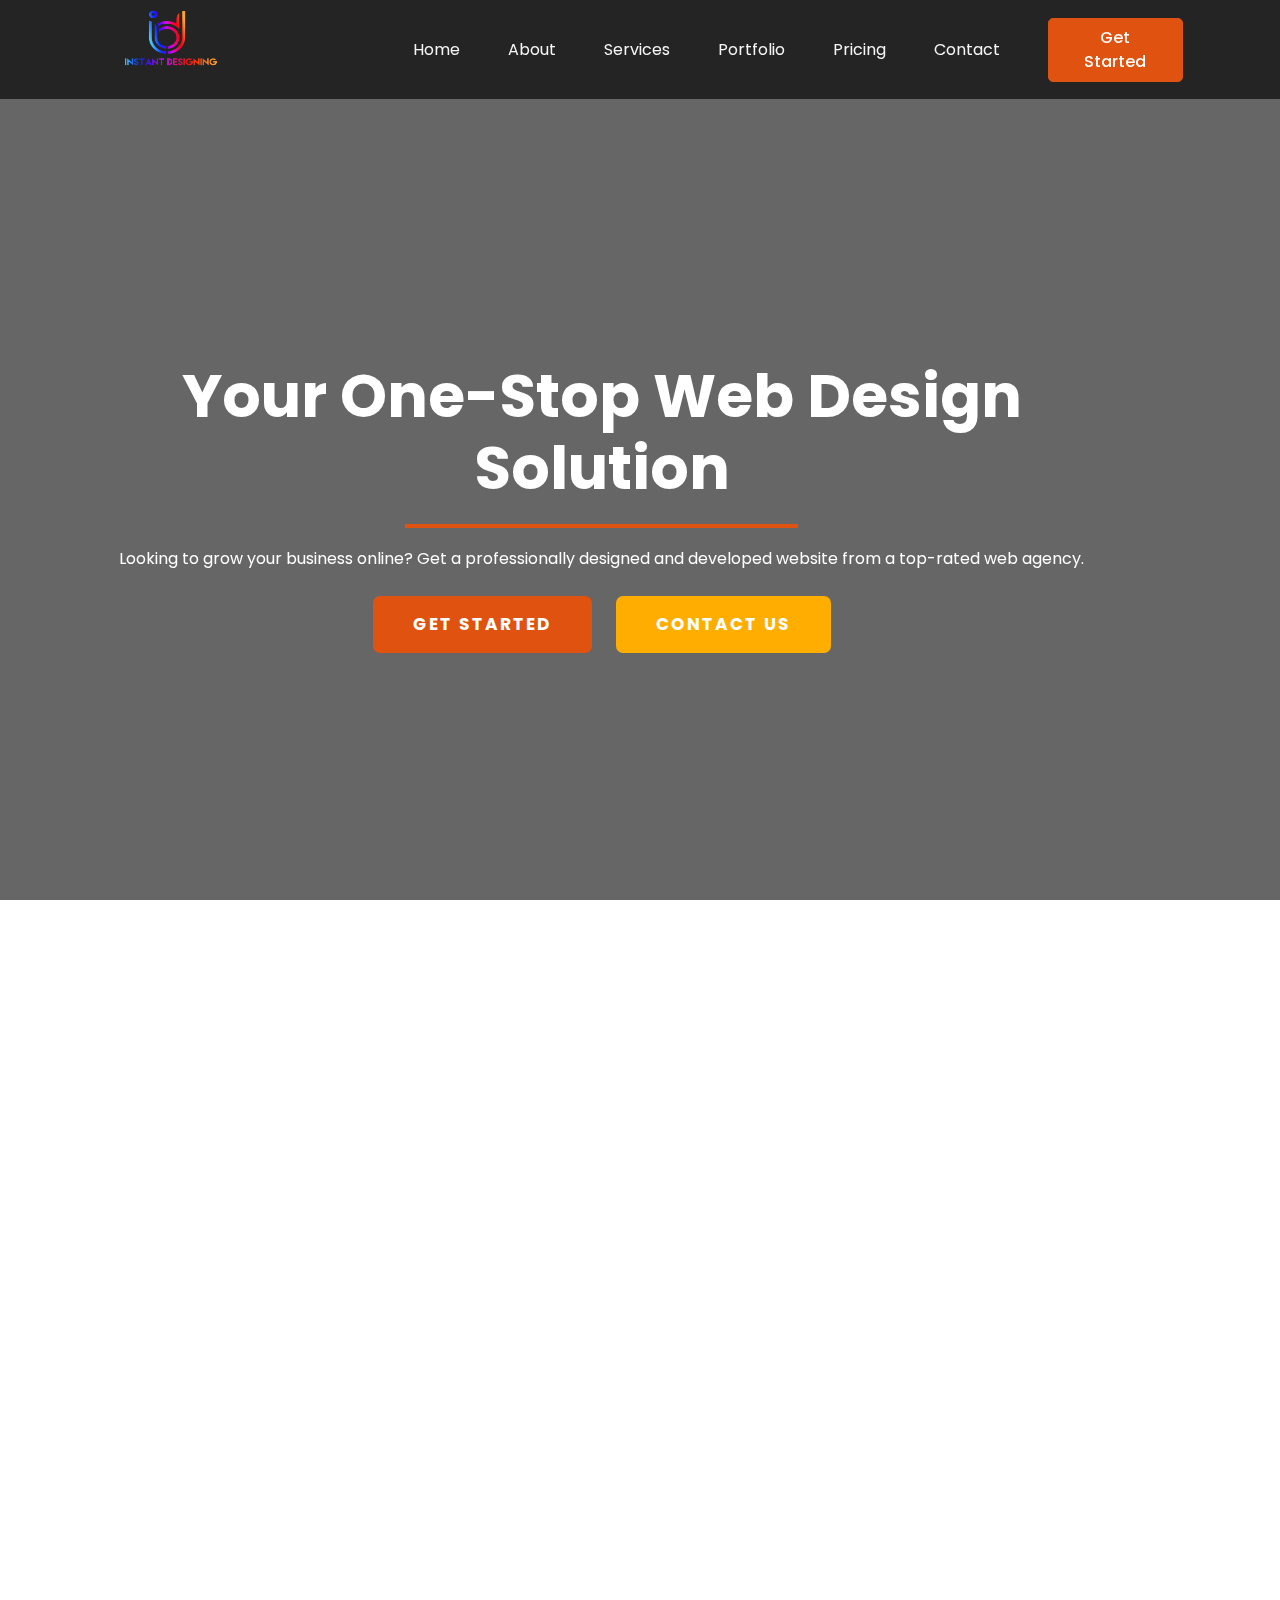
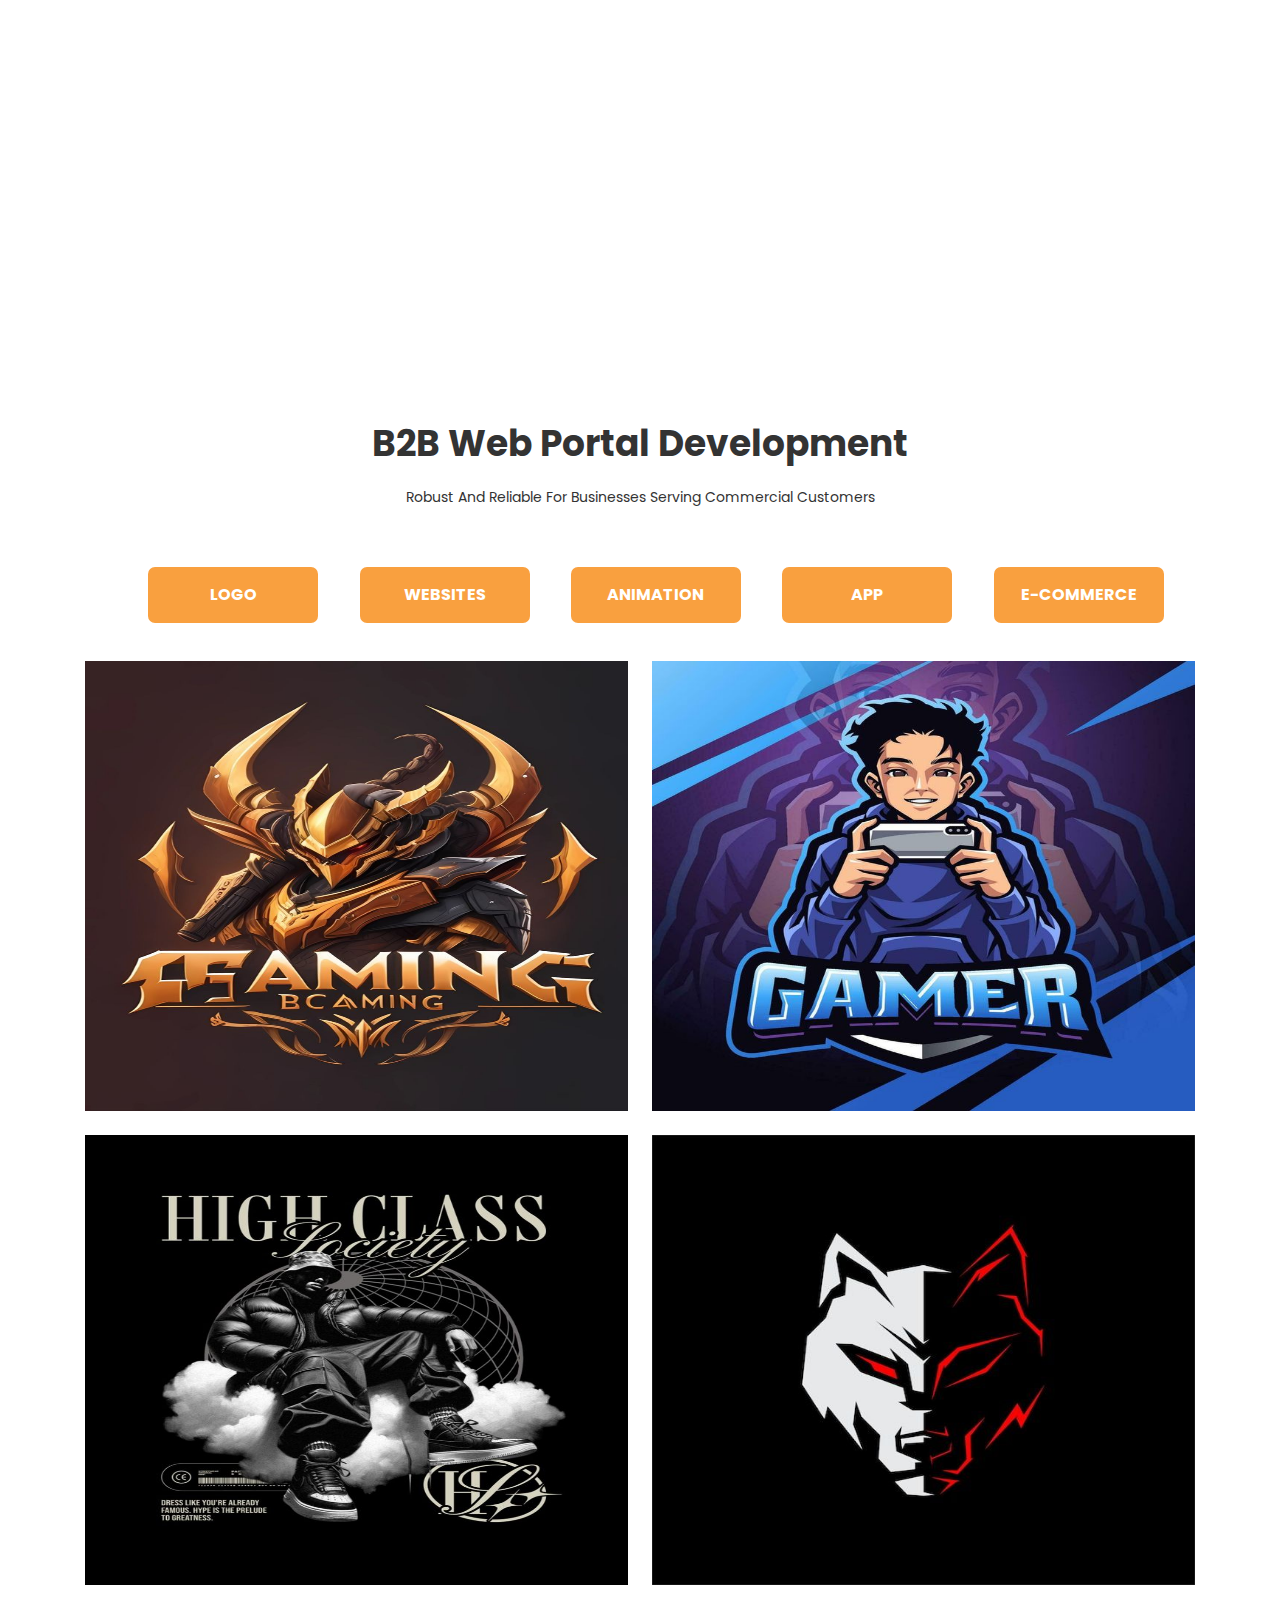
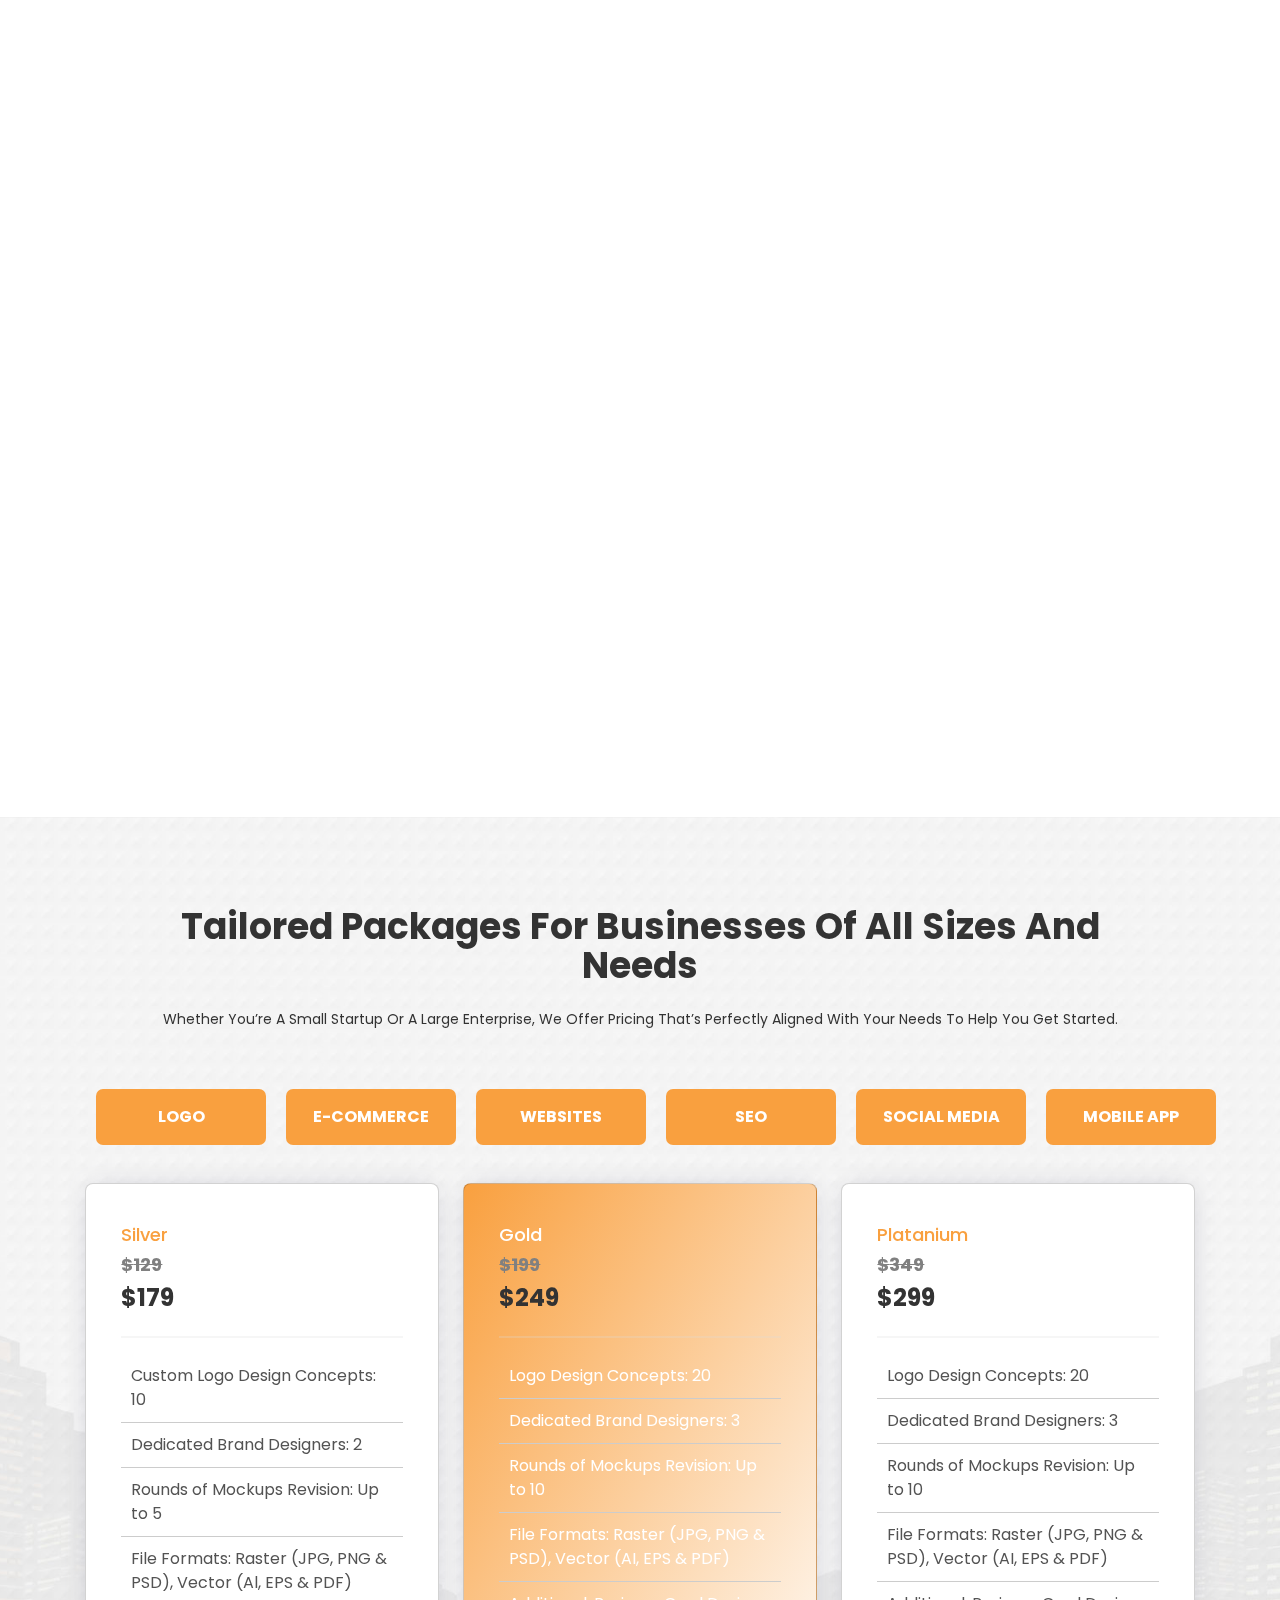
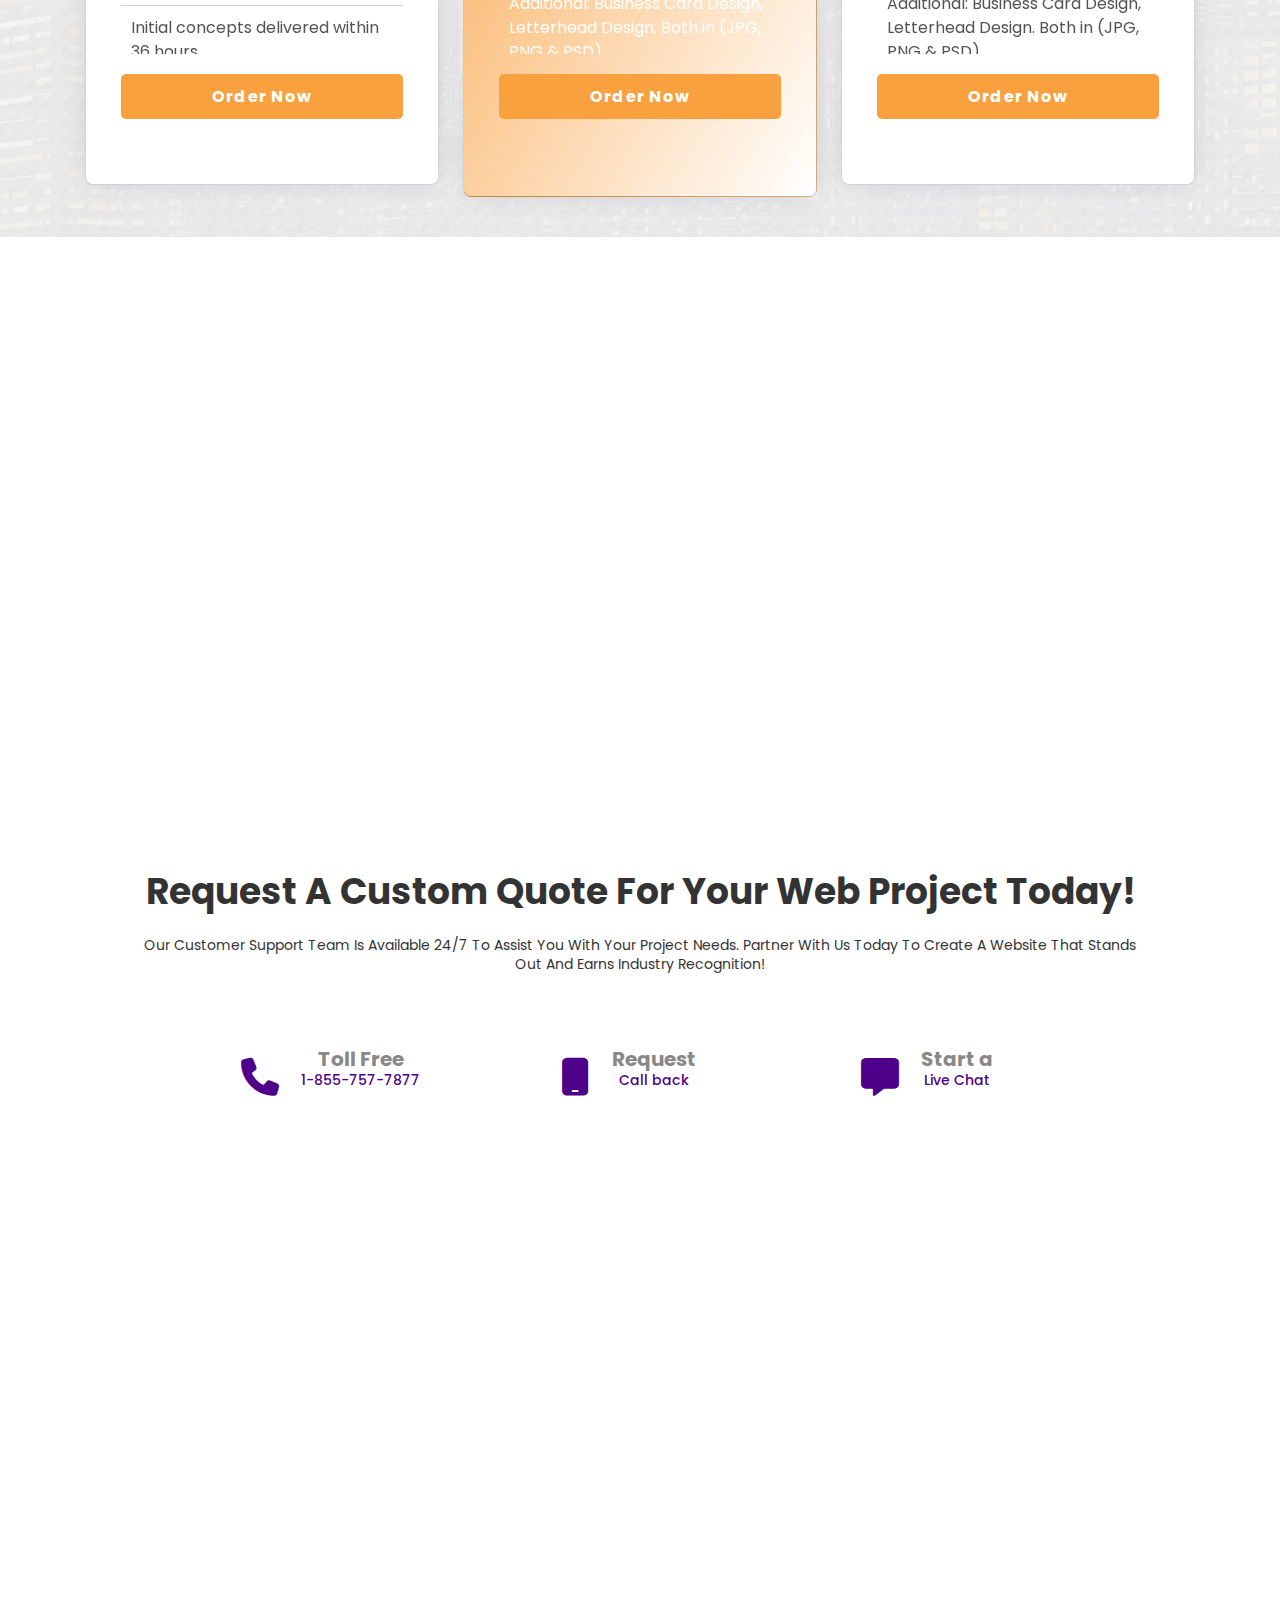
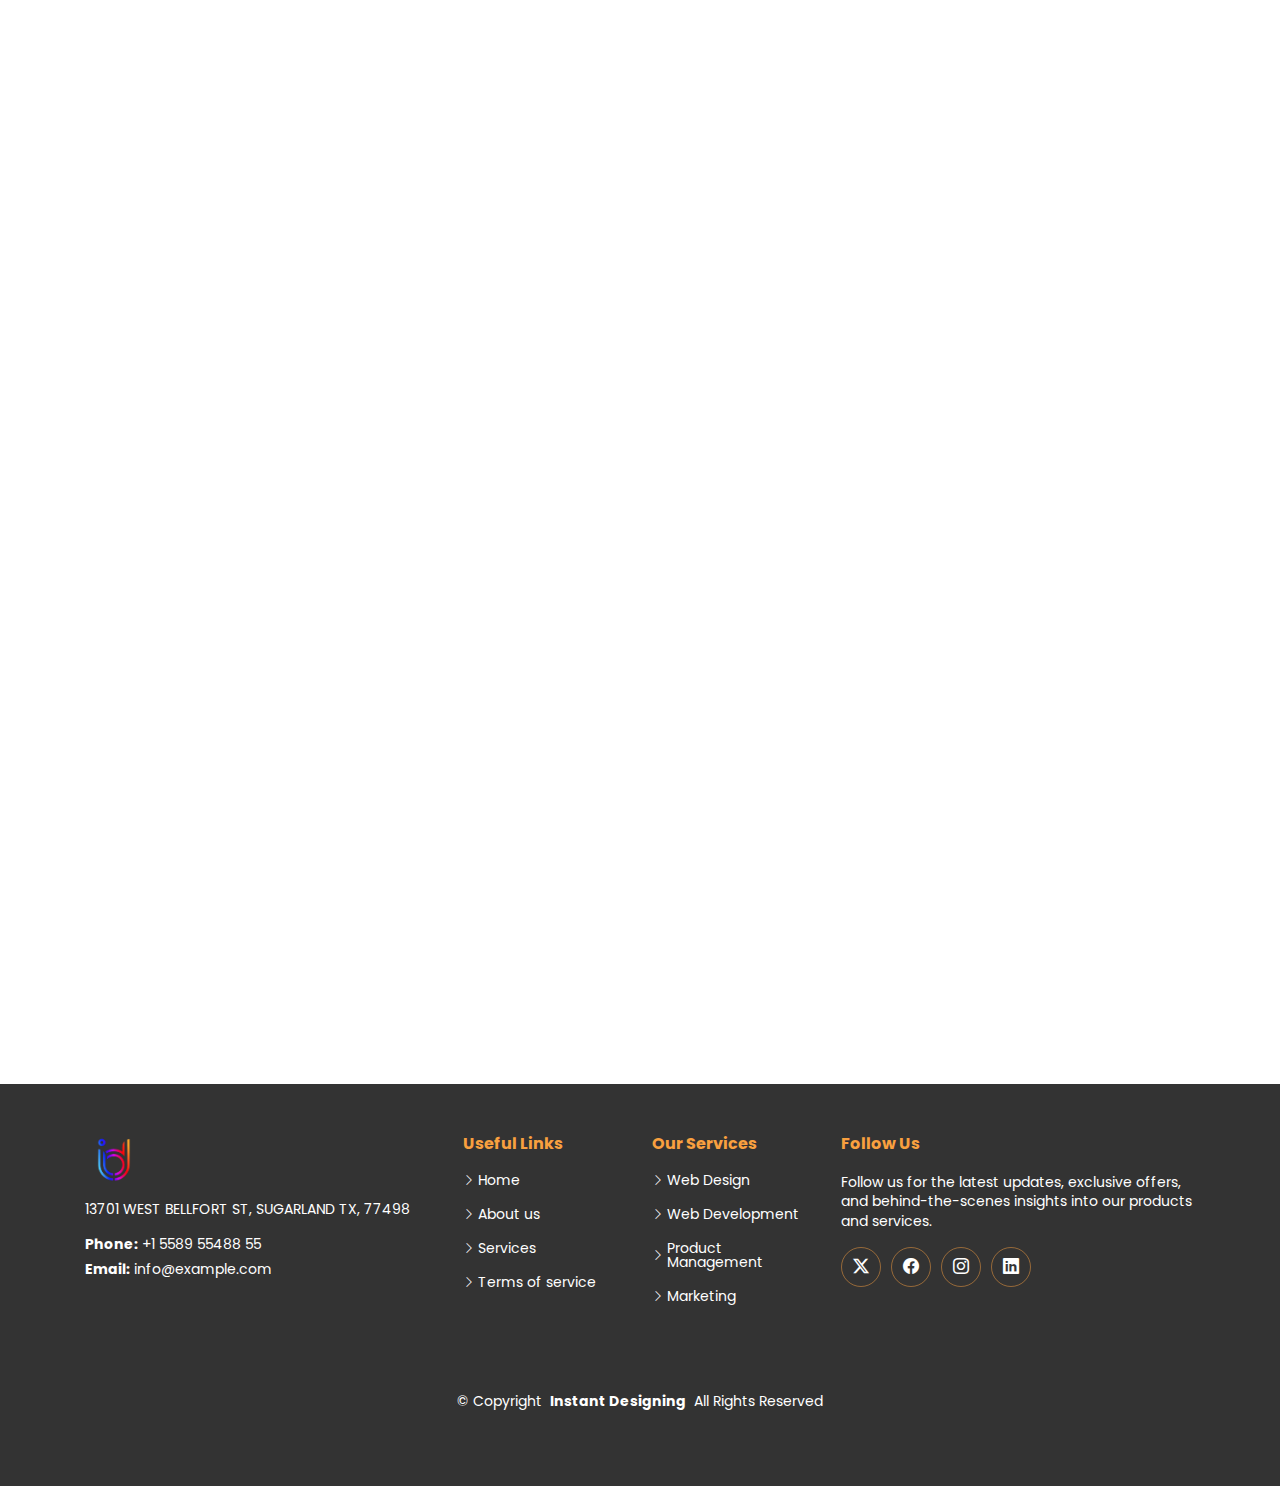
==== commit af32c1b8: "link" ====
--- a/index.html
+++ b/index.html
@@ -13,7 +13,7 @@
 	<link rel="stylesheet" type="text/css"
 		href="https://cdnjs.cloudflare.com/ajax/libs/slick-carousel/1.8.1/slick-theme.min.css" />
 	<link href="https://cdn.jsdelivr.net/npm/bootstrap-icons/font/bootstrap-icons.css" rel="stylesheet">
-	<!-- <link href="https://cdn.jsdelivr.net/npm/aos@2.3.4/dist/aos.css" rel="stylesheet"> -->
+	<link href="https://cdn.jsdelivr.net/npm/aos@2.3.4/dist/aos.css" rel="stylesheet">
 
 
 
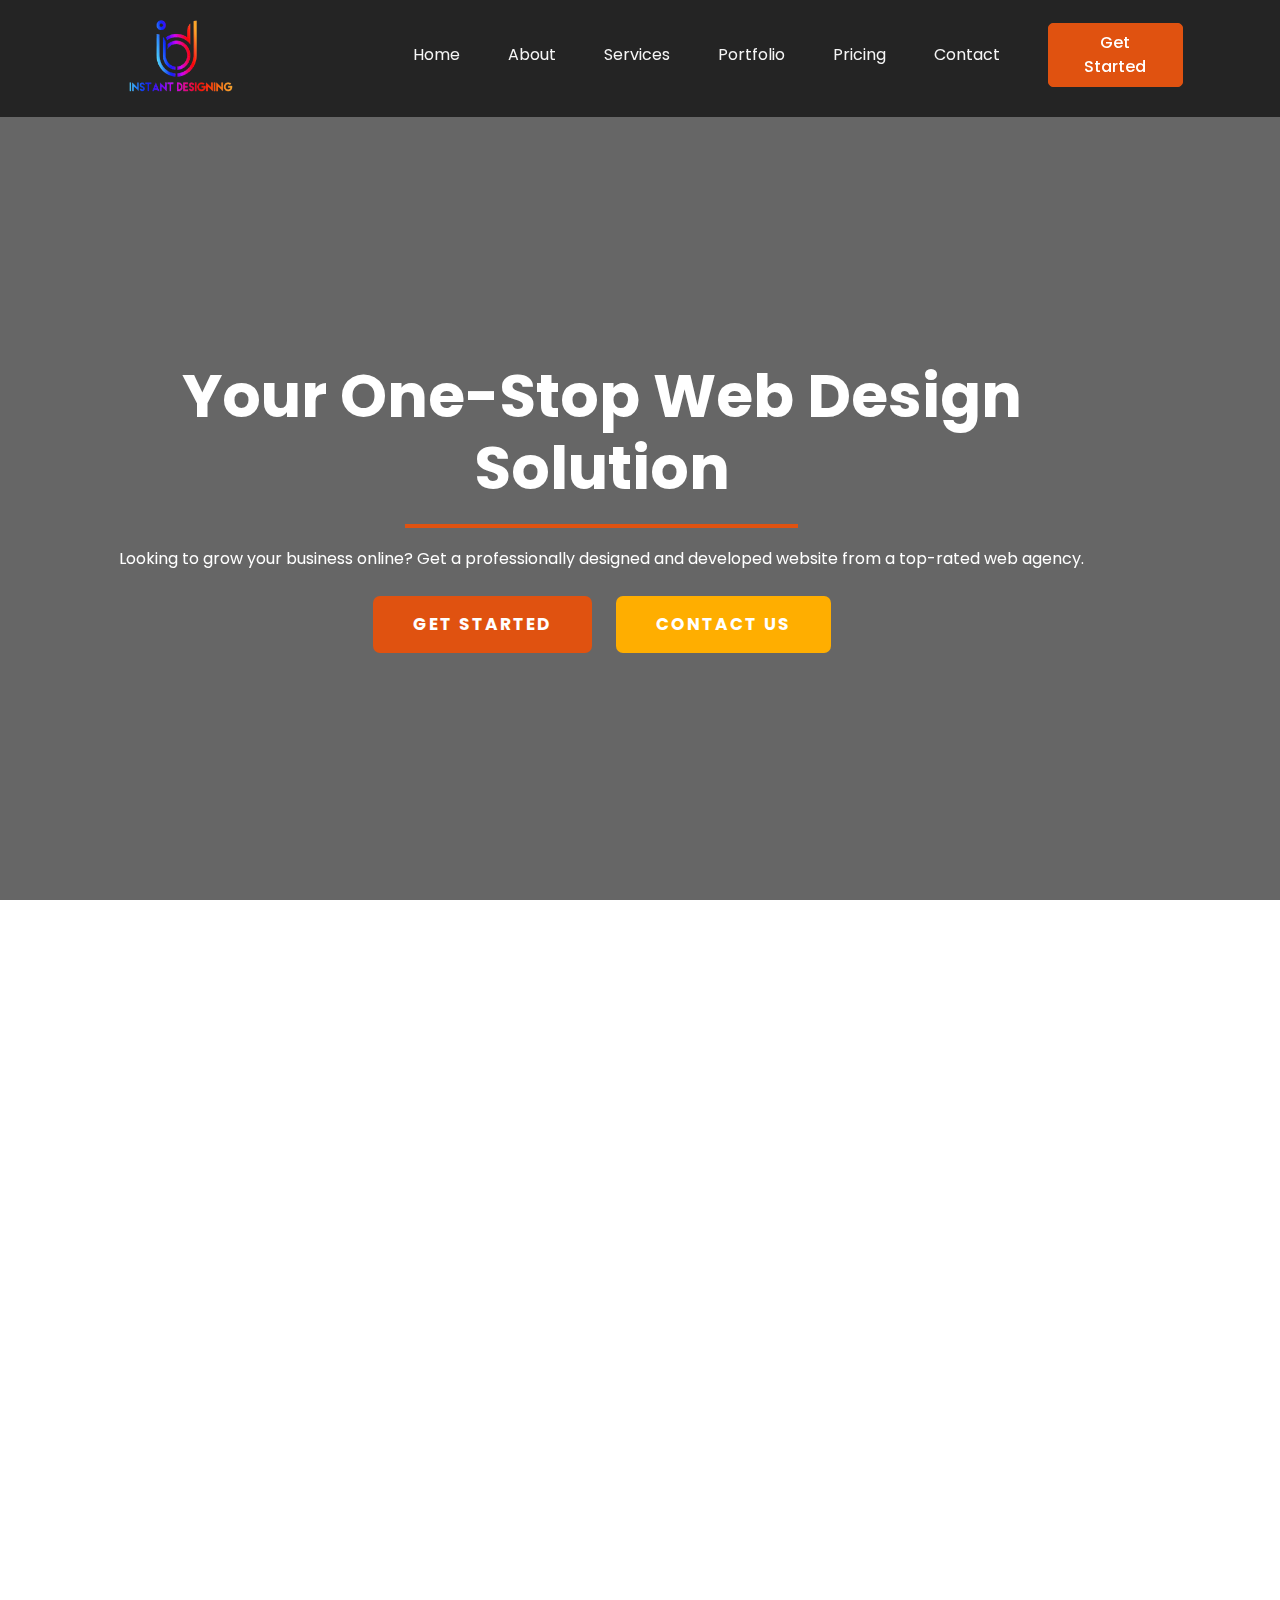
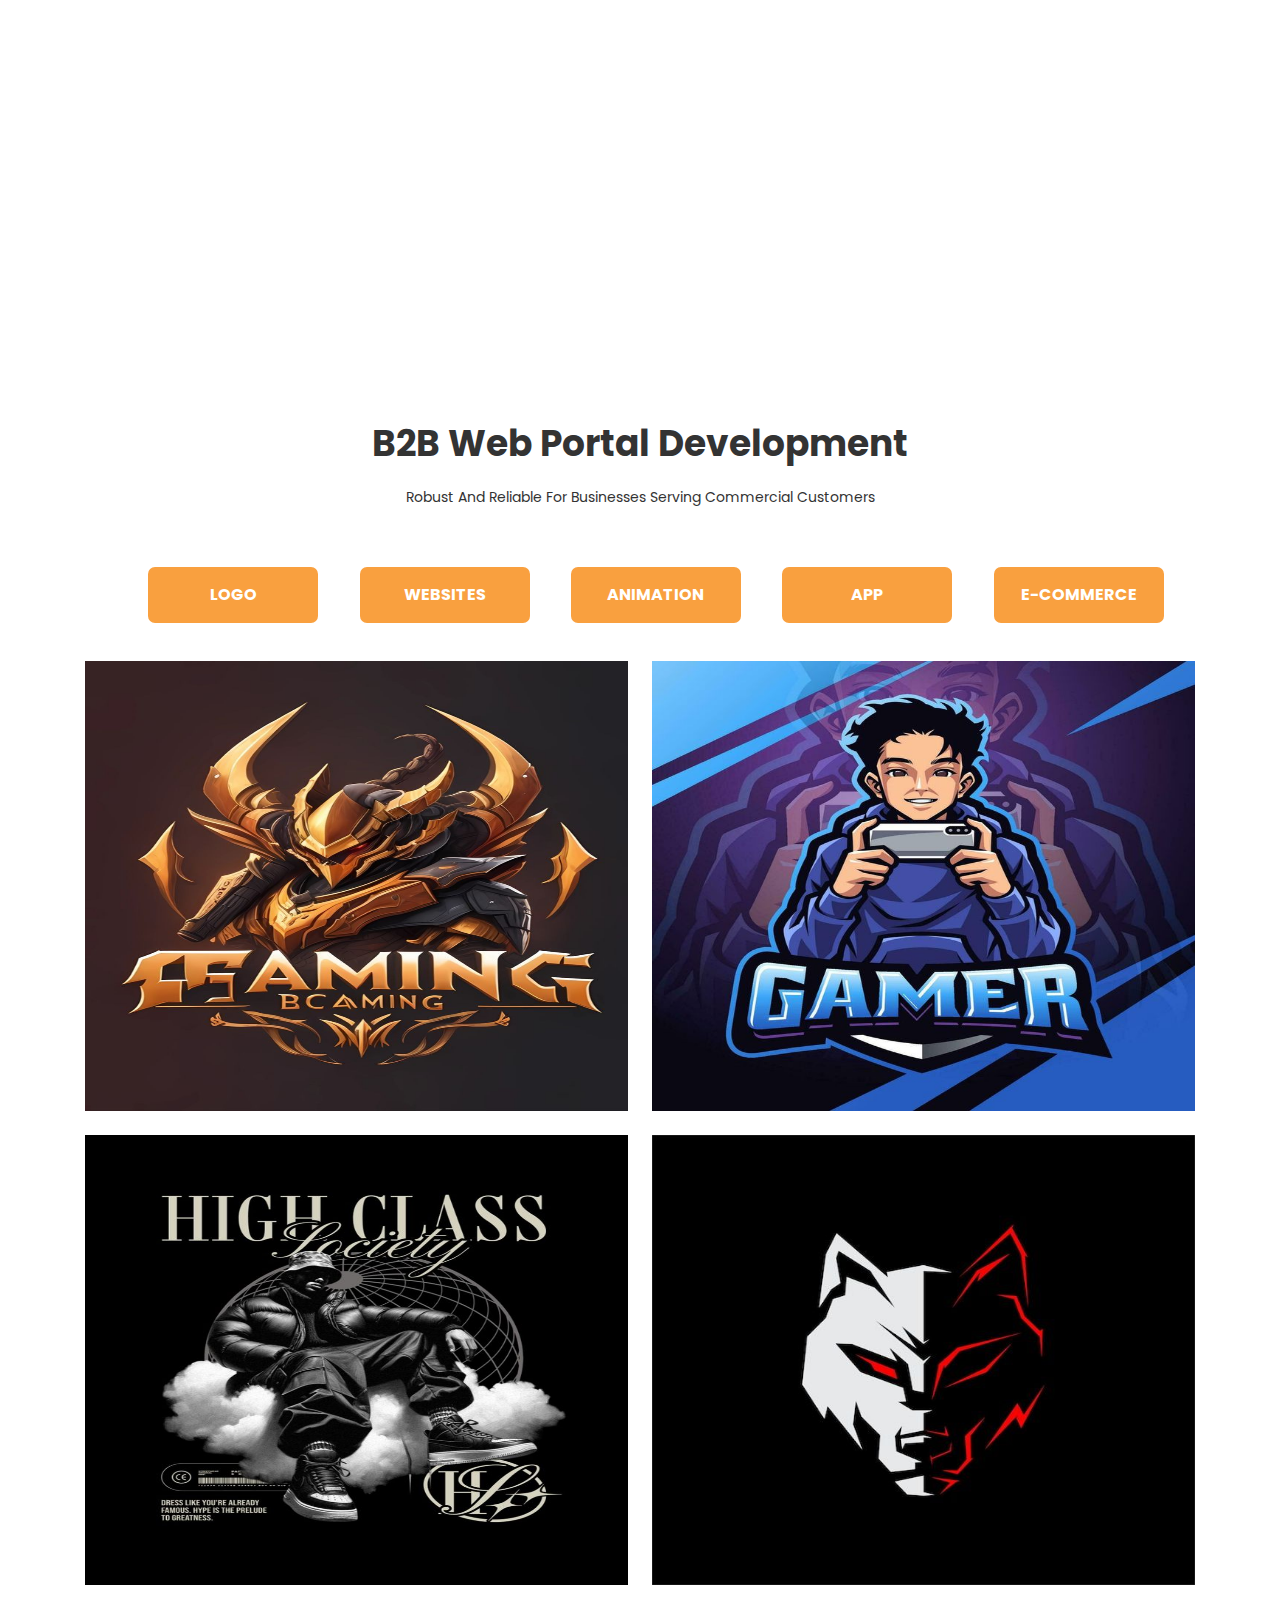
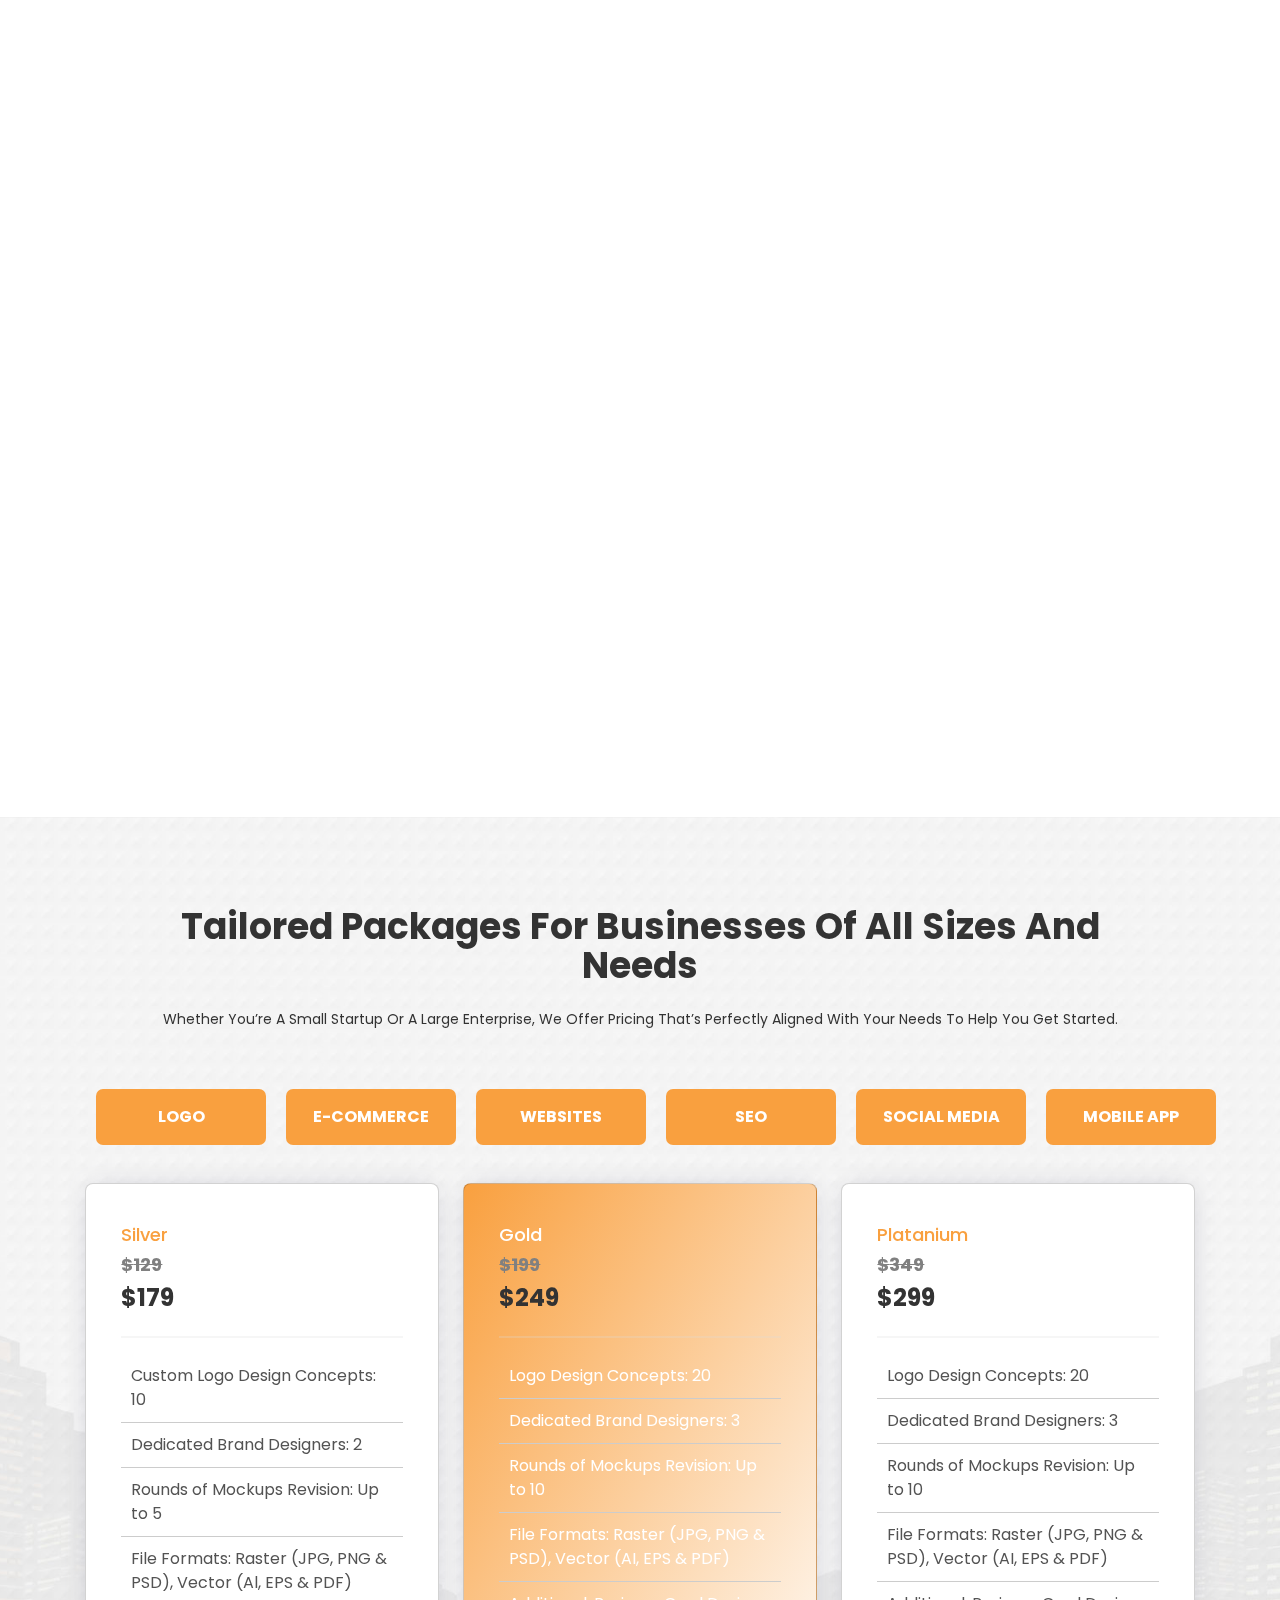
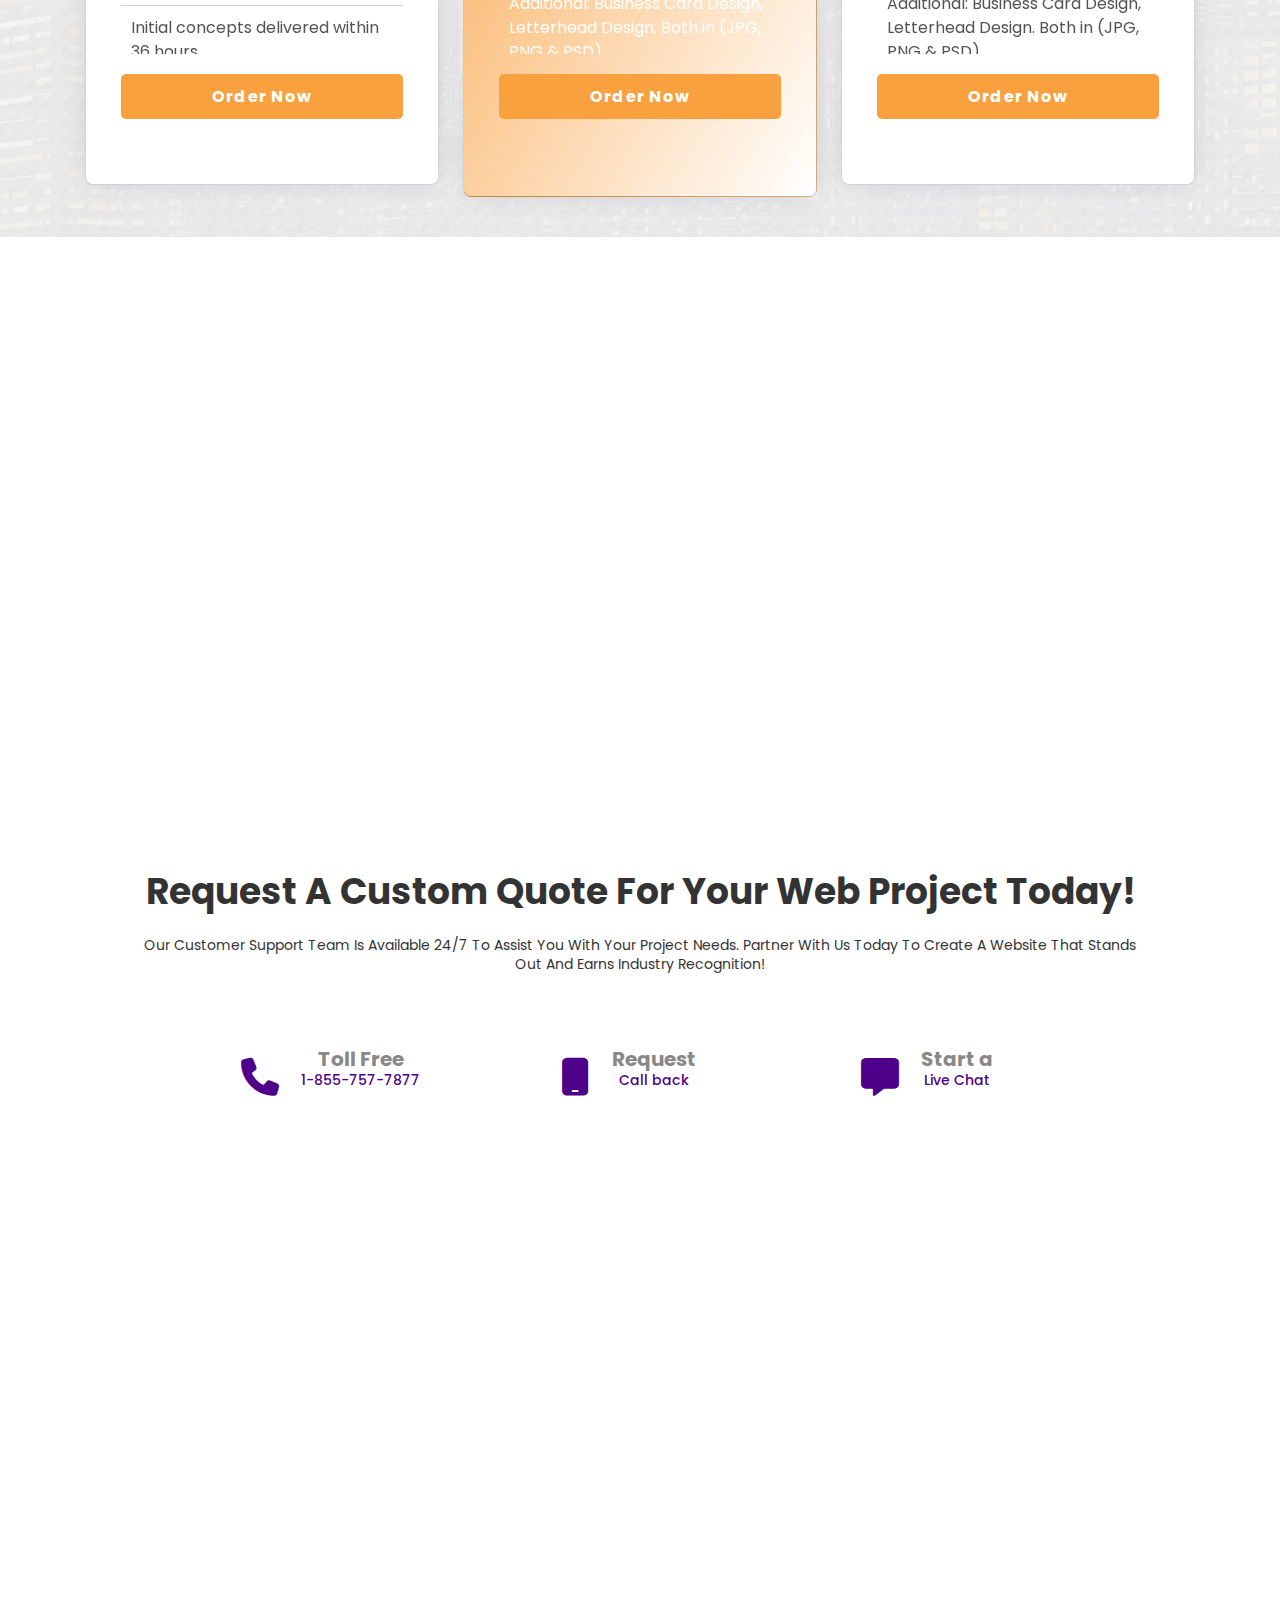
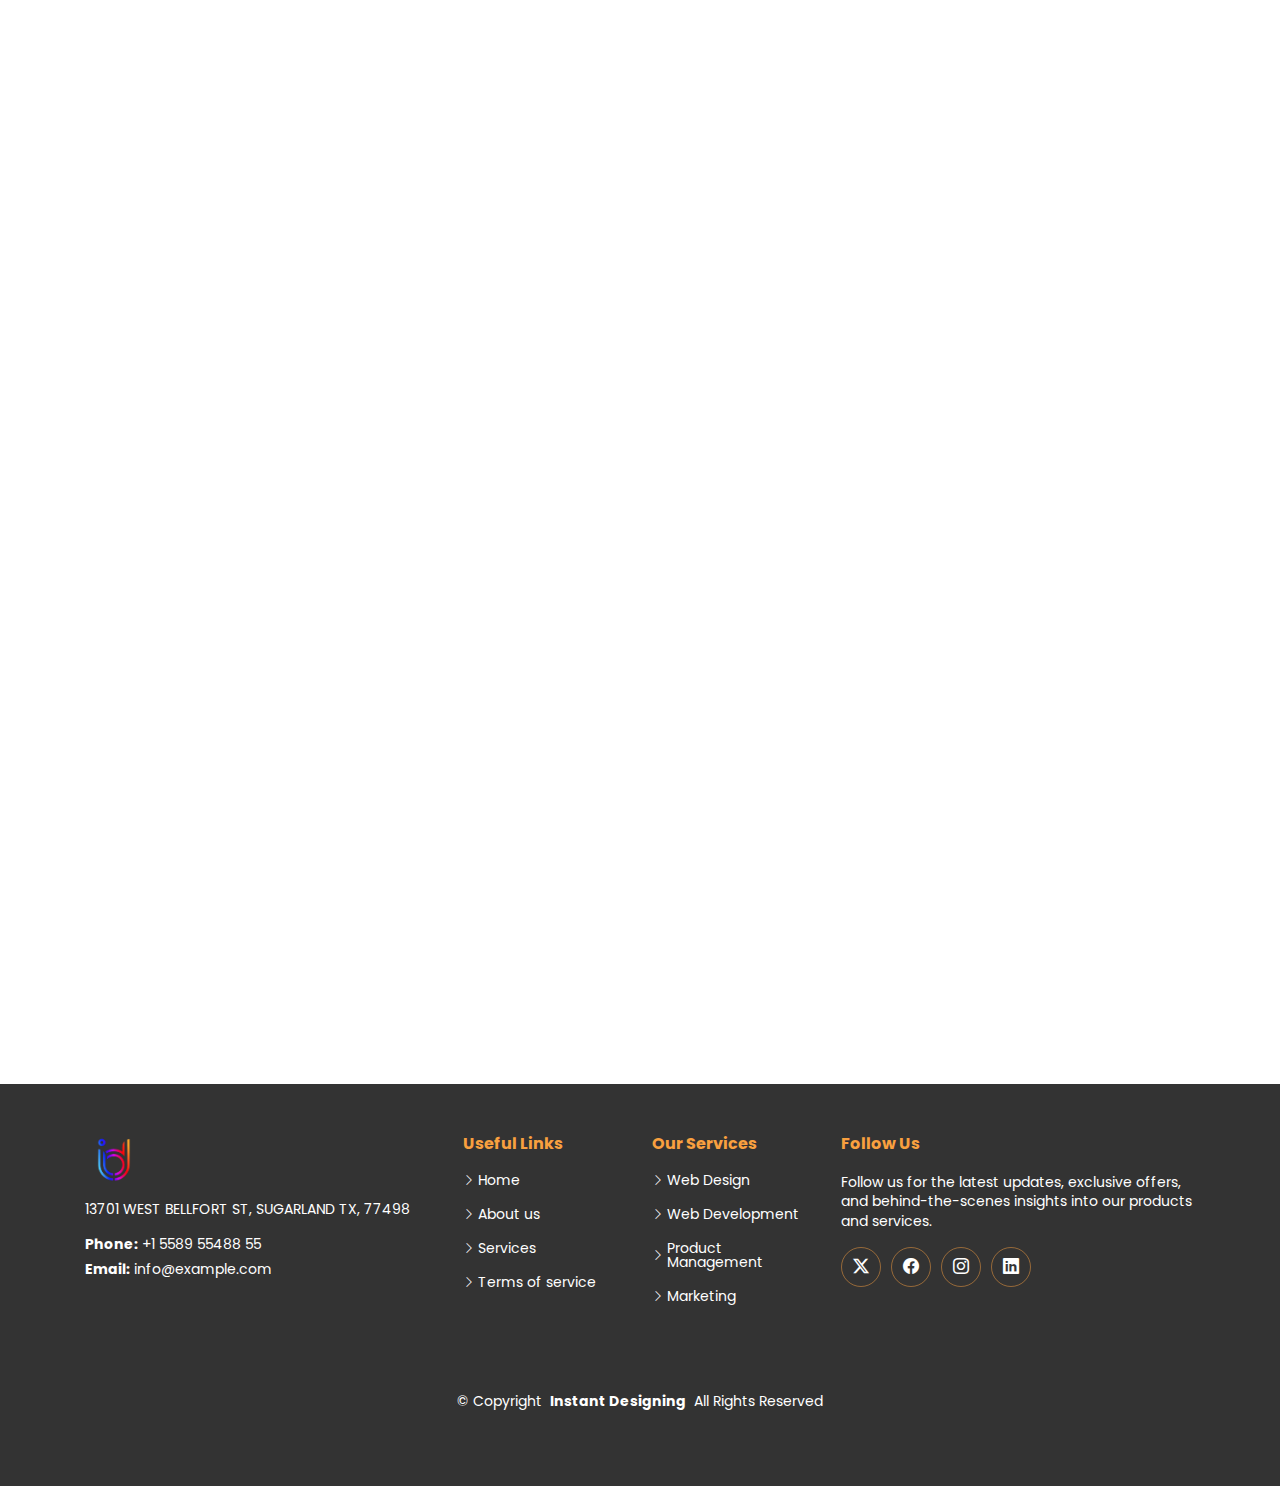
==== commit 7d25a67c: "check responsive" ====
--- a/index.html
+++ b/index.html
@@ -1209,7 +1209,7 @@
 						<img id="step-img" src="./assets/images/process-04.png" alt="">
 					</div>
 				</div>
-				<div class="col-md-8" data-aos="fade-left">
+				<div class="col-md-8" data-aos="fade-up">
 					<h2 id="step-title">Research</h2>
 					<p id="step-description">Description for Research step goes here. You might come with different ideas...</p>
 	
--- a/styles.css
+++ b/styles.css
@@ -178,7 +178,7 @@
     width: 100%;
     background: #1d1d1de6 !important;
     z-index: 2;
-    height:11vh;
+    height:13vh;
     display: flex;
     align-items: center;
 }
@@ -228,8 +228,8 @@
 
 /* Logo Styling */
 .logo img {
-    width: 63%;
-    height: 10vh;
+    width: 70%;
+    height: 13vh;
     display: flex;
     align-items: center;
     justify-content: center;
@@ -1665,21 +1665,39 @@
 .corner-image{
 	display: none;
 }
+#counter-row {
+    margin-left: 0%;
+}
+body{
+	overflow-x: hidden!important;
+}
 }
 
 @media (max-width: 1024px) {
+	.menu{
+		gap:10px
+	}
     .hero-content h1 {
-        font-size: 37px;
+		font-size: 37px;
     }
-
+	
     
-
+	
     .hero-content .btn-b {
-        padding: 10px 22px;
+		padding: 10px 22px;
     }
+	.corner-image{
+		display: none;
+	}
+.web-busniess-ul {
+flex-wrap: wrap;
+}
 }
 
 @media (max-width: 390px) {
+	body{
+		overflow-x: hidden !important;
+	}
 	#header{
 		position: fixed;
 	}
@@ -1747,11 +1765,12 @@
         right: 41px;
 	}
 	.header{
-		height: 18vh;
+		height: 22vh;
 	}
 .logo img{
-	width: 63%;
-	height: 12vh;
+	padding: 12px 0;
+	width: 73%;
+	height: 19vh;
 	margin: 2px 0;
 
 }	
